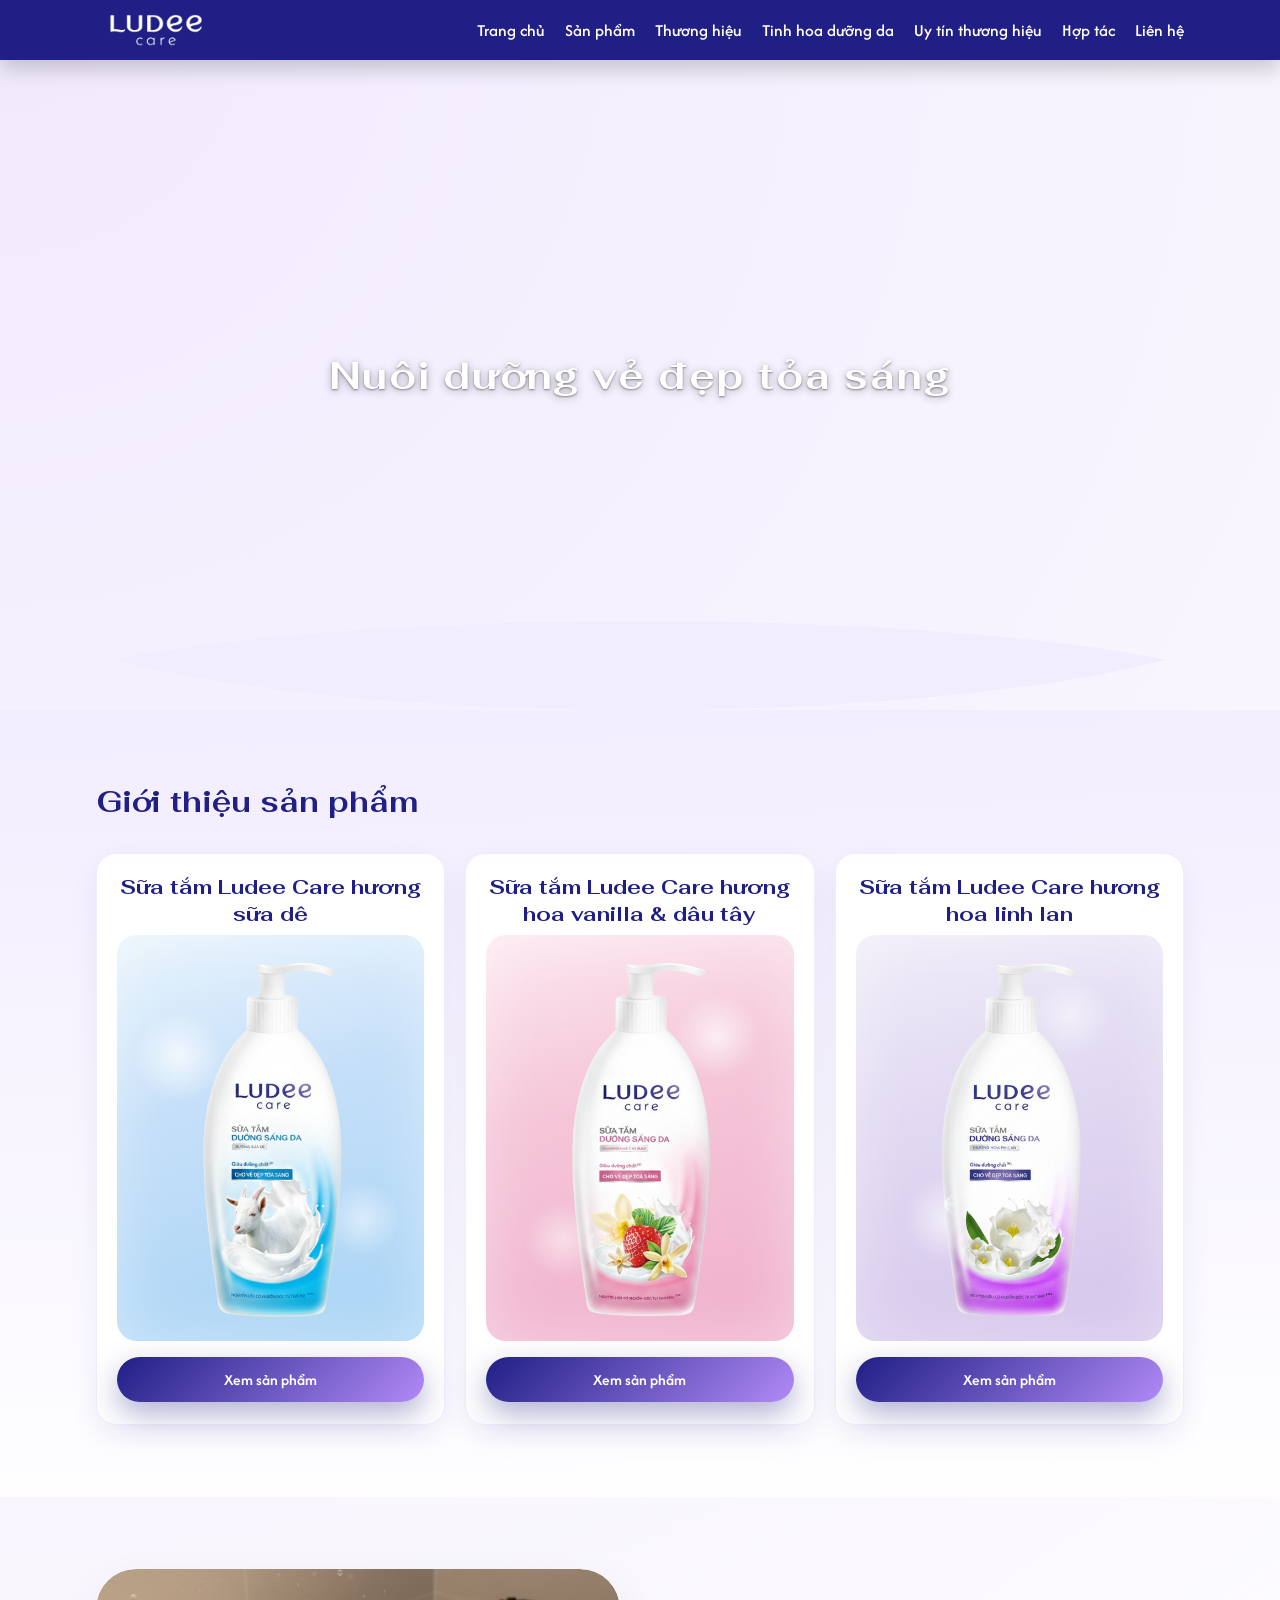
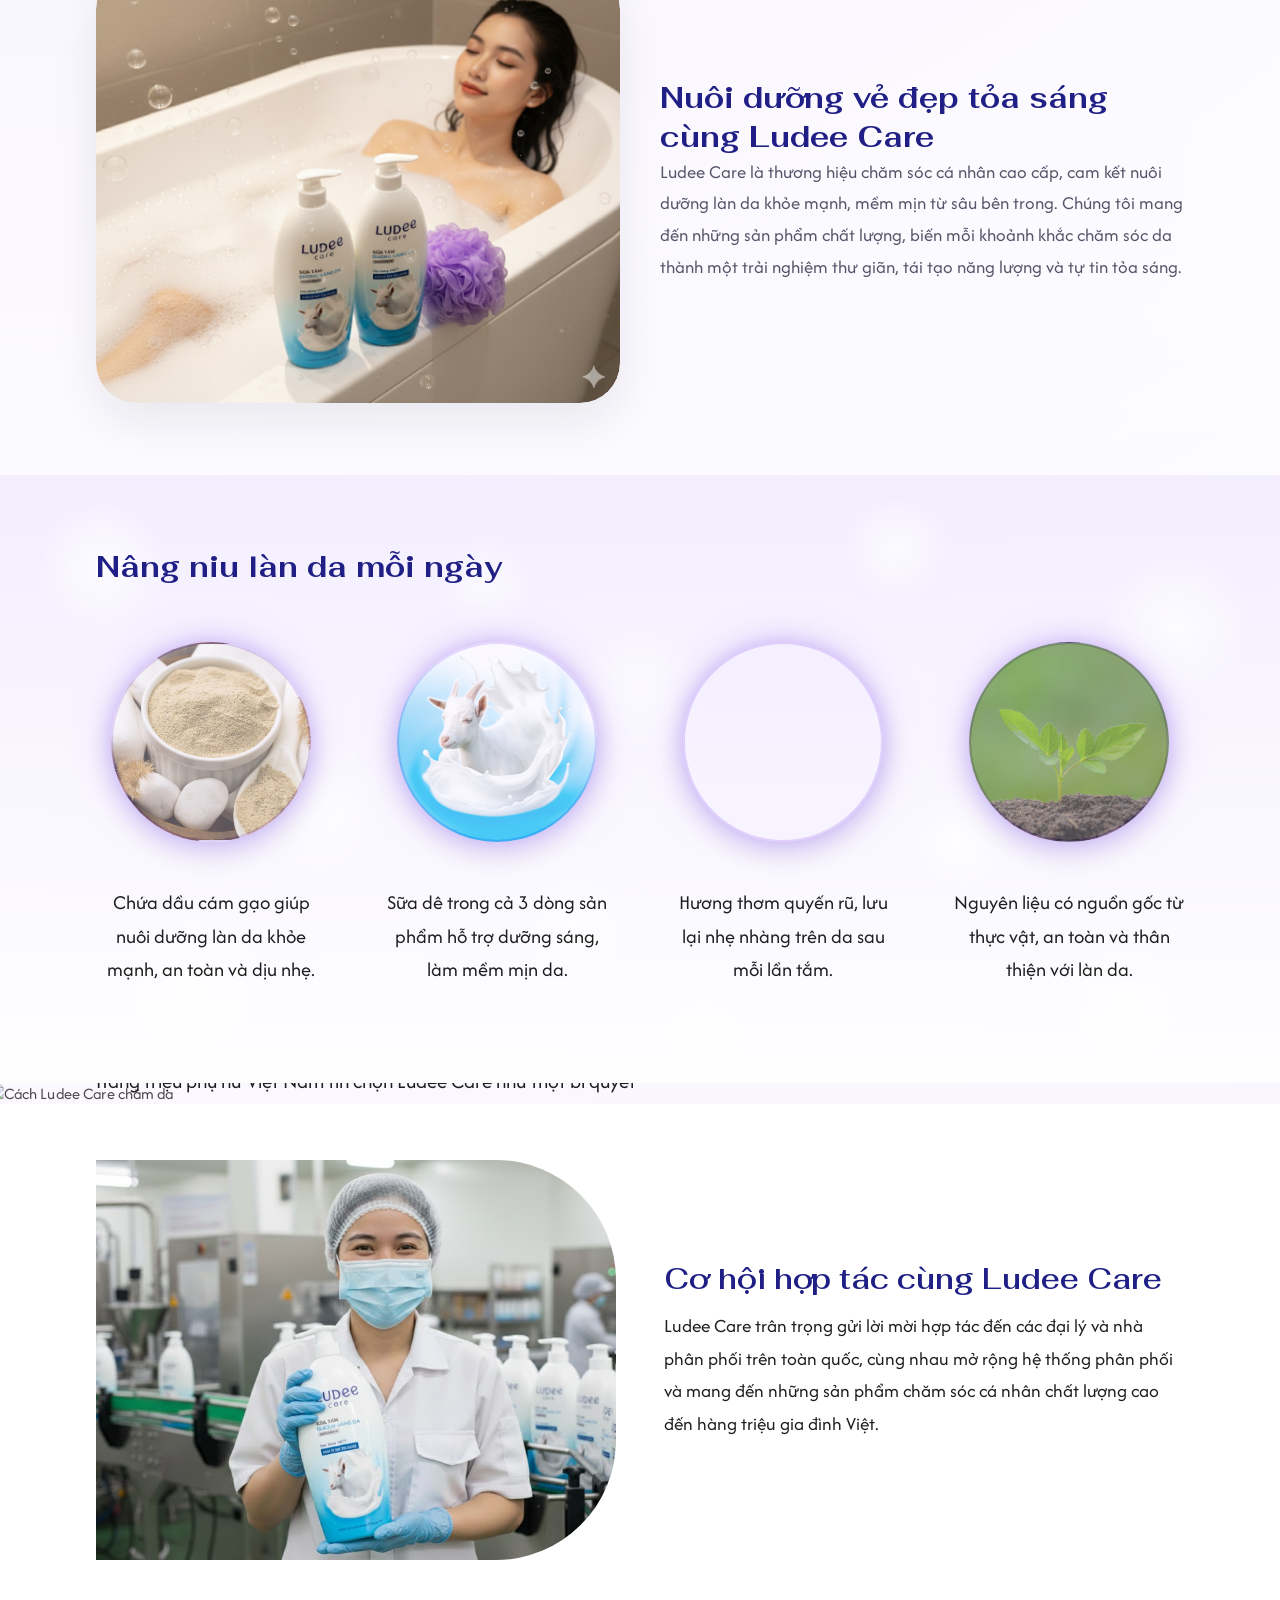
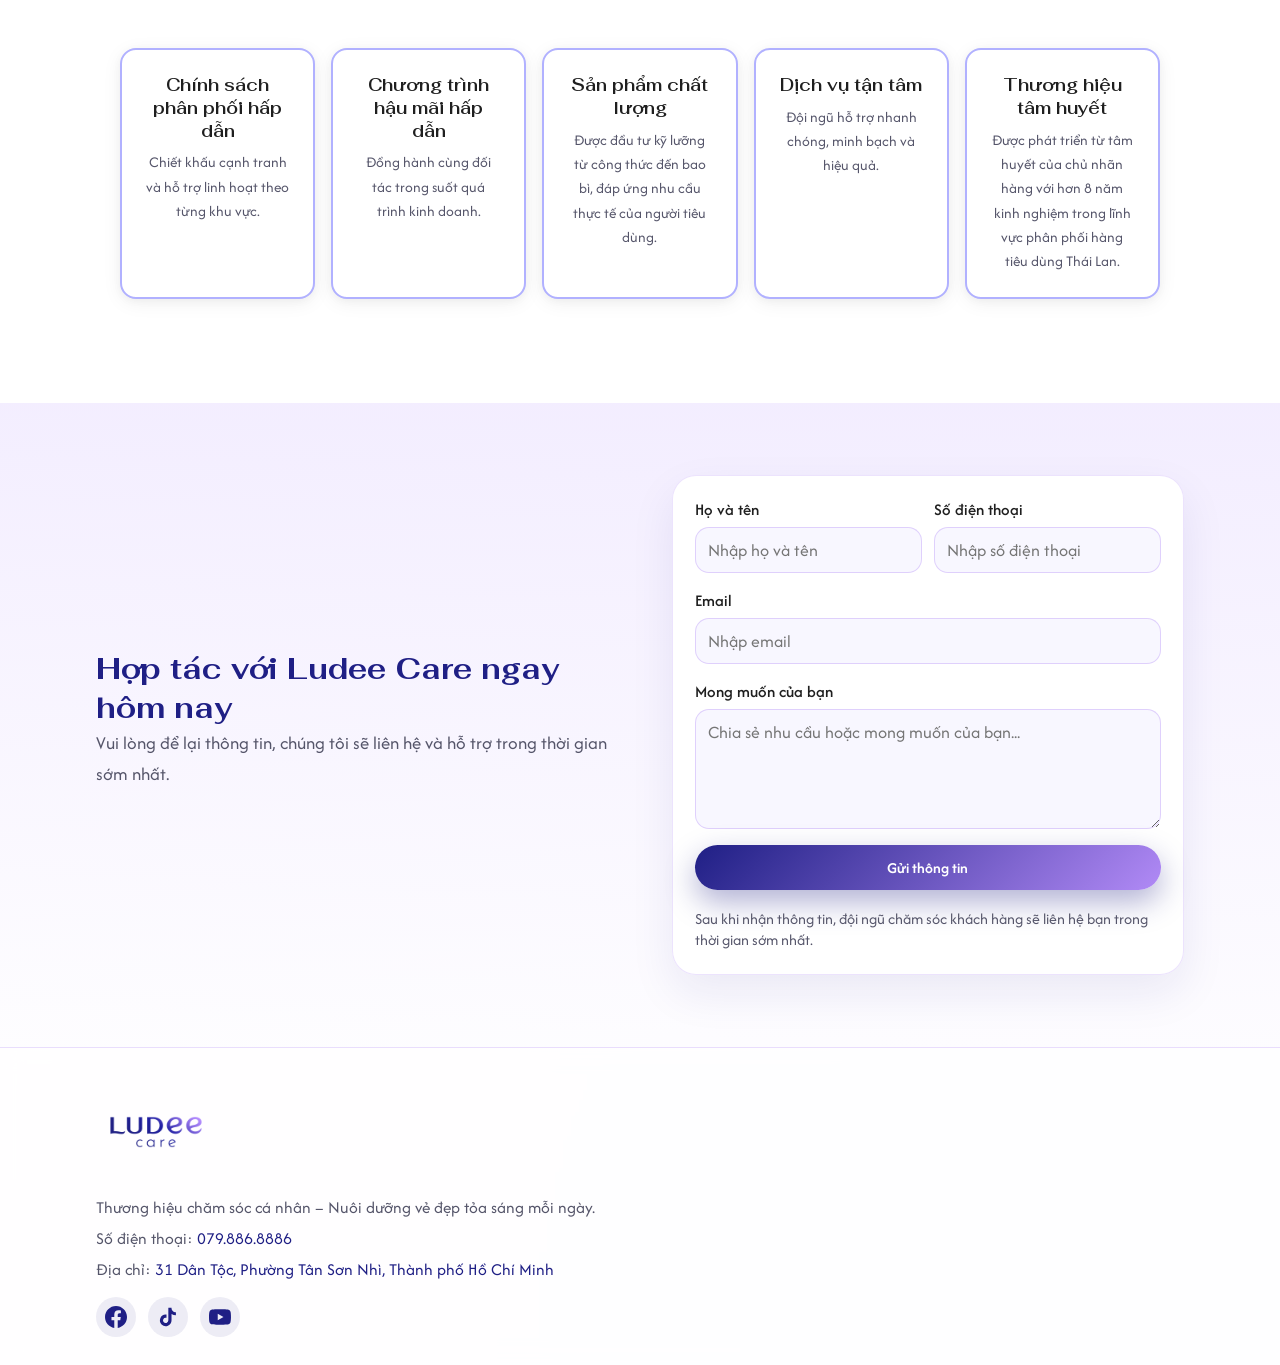
==== index.html @ 7e6bd6d9 "Update content, images, fix mobile menu, deploy Made-with: Cursor" ====
<!DOCTYPE html>
<html lang="vi">
  <head>
    <meta charset="UTF-8" />
    <meta name="viewport" content="width=device-width, initial-scale=1.0" />
    <title>Ludee Care - Nuôi dưỡng vẻ đẹp tỏa sáng</title>
    <!-- Open Graph / Social sharing -->
    <meta property="og:type" content="website" />
    <meta property="og:url" content="https://ludeecare.vn/" />
    <meta property="og:title" content="Ludee Care - Nuôi dưỡng vẻ đẹp tỏa sáng" />
    <meta property="og:description" content="Ludee Care là thương hiệu chăm sóc da và cơ thể, cam kết nuôi dưỡng làn da khỏe mạnh, mềm mịn từ sâu bên trong. Sữa tắm dưỡng sáng da với dầu cám gạo và sữa dê." />
    <meta property="og:image" content="https://ludeecare.vn/og-image.jpg" />
    <meta property="og:image:width" content="1200" />
    <meta property="og:image:height" content="630" />
    <meta property="og:locale" content="vi_VN" />
    <meta property="og:site_name" content="Ludee Care" />
    <!-- Twitter Card -->
    <meta name="twitter:card" content="summary_large_image" />
    <meta name="twitter:title" content="Ludee Care - Nuôi dưỡng vẻ đẹp tỏa sáng" />
    <meta name="twitter:description" content="Ludee Care là thương hiệu chăm sóc da và cơ thể, cam kết nuôi dưỡng làn da khỏe mạnh, mềm mịn từ sâu bên trong." />
    <meta name="twitter:image" content="https://ludeecare.vn/og-image.jpg" />
    <link rel="preconnect" href="https://fonts.googleapis.com" />
    <link rel="preconnect" href="https://fonts.gstatic.com" crossorigin />
    <link
      href="https://fonts.googleapis.com/css2?family=Fahkwang:wght@400;500;600;700&family=Afacad+Flux:wght@300;400;500;600&display=swap"
      rel="stylesheet"
    />
    <link rel="stylesheet" href="styles.css" />
    <link rel="icon" type="image/png" href="Logo/logo-không-nền.png" />
    <link rel="apple-touch-icon" href="Logo/logo-không-nền.png" />
  </head>
  <body>
    <header class="site-header">
      <div class="container site-header__inner">
        <button type="button" class="site-header__menu-btn" aria-label="Mở menu" aria-expanded="false" aria-controls="site-nav">
          <span class="site-header__menu-icon"></span>
        </button>
        <a href="#top" class="site-header__brand">
          <img
            src="Logo/LOGO-TRẮNG.png"
            alt="Logo Ludee Care"
            class="site-header__logo"
          />
        </a>
        <nav class="site-nav" id="site-nav">
          <a href="#top" class="site-nav__link">Trang chủ</a>
          <a href="#products" class="site-nav__link">Sản phẩm</a>
          <a href="#story" class="site-nav__link">Thương hiệu</a>
          <a href="#benefits" class="site-nav__link">Tinh hoa dưỡng da</a>
          <a href="#how" class="site-nav__link">Uy tín thương hiệu</a>
          <a href="#beauty-secret" class="site-nav__link">Hợp tác</a>
          <a href="#contact" class="site-nav__link">Liên hệ</a>
        </nav>
      </div>
      <div class="site-nav__dropdown" id="site-nav-dropdown" aria-hidden="true">
        <a href="#top" class="site-nav__dropdown-link">Trang chủ</a>
        <a href="#products" class="site-nav__dropdown-link">Sản phẩm</a>
        <a href="#story" class="site-nav__dropdown-link">Thương hiệu</a>
        <a href="#benefits" class="site-nav__dropdown-link">Tinh hoa dưỡng da</a>
        <a href="#how" class="site-nav__dropdown-link">Uy tín thương hiệu</a>
        <a href="#beauty-secret" class="site-nav__dropdown-link">Hợp tác</a>
        <a href="#contact" class="site-nav__dropdown-link">Liên hệ</a>
      </div>
    </header>

    <header id="top" class="hero">
      <div class="hero__visual hero__visual--full">
        <video
          class="hero__video"
          src="Video banner/Video_Revision_Request.mp4"
          autoplay
          muted
          loop
          playsinline
        ></video>
        <div class="hero__overlay">
          <h1 class="hero__overlay-title">Nuôi dưỡng vẻ đẹp tỏa sáng</h1>
        </div>
        <div class="hero__curve"></div>
      </div>
    </header>

    <main>
      <!-- Section 2: Giới thiệu sản phẩm -->
      <section class="section section--muted" id="products">
        <div class="container">
          <header class="section__header">
            <h2 class="section__title">Giới thiệu sản phẩm</h2>
          </header>
          <div class="cards cards--3">
            <article class="card product">
              <h3 class="product__name">Sữa tắm Ludee Care hương sữa dê</h3>
              <div class="product__img-wrap product__img-wrap--blue">
                <img
                  class="product__img"
                  src="Hinh anh/Hinh san pham/Cat backgound/Sua de.png"
                  alt="Sữa tắm Ludee Care hương sữa dê"
                />
              </div>
              <button type="button" class="btn btn--primary product__cta" data-product="1">Xem sản phẩm</button>
            </article>
            <article class="card product">
              <h3 class="product__name">
                Sữa tắm Ludee Care hương hoa vanilla &amp; dâu tây
              </h3>
              <div class="product__img-wrap product__img-wrap--berry">
                <img
                  class="product__img"
                  src="Hinh anh/Hinh san pham/Cat backgound/Dau tay.png"
                  alt="Sữa tắm Ludee Care hương hoa vanilla &amp; dâu tây"
                />
              </div>
              <button type="button" class="btn btn--primary product__cta" data-product="2">Xem sản phẩm</button>
            </article>
            <article class="card product">
              <h3 class="product__name">
                Sữa tắm Ludee Care hương hoa linh lan
              </h3>
              <div class="product__img-wrap product__img-wrap--lavender">
                <img
                  class="product__img"
                  src="Hinh anh/Hinh san pham/Cat backgound/Linh lan.png"
                  alt="Sữa tắm Ludee Care hương hoa linh lan"
                />
              </div>
              <button type="button" class="btn btn--primary product__cta" data-product="3">Xem sản phẩm</button>
            </article>
          </div>
        </div>
      </section>

      <!-- Section 3: Nuôi dưỡng vẻ đẹp tỏa sáng cùng Ludee Care -->
      <section class="section" id="story">
        <div class="container section--two-col">
          <div class="section__image">
            <img
              src="Hinh anh/H/Gemini_Generated_Image_imluotimluotimlu.png"
              alt="Nuôi dưỡng vẻ đẹp tỏa sáng cùng Ludee Care"
              class="section__img"
            />
          </div>
          <div class="section__content">
            <h2 class="section__title">
              Nuôi dưỡng vẻ đẹp tỏa sáng cùng Ludee Care
            </h2>
            <p class="section__text">
              Ludee Care là thương hiệu chăm sóc cá nhân cao cấp, cam kết nuôi
              dưỡng làn da khỏe mạnh, mềm mịn từ sâu bên trong. Chúng tôi mang
              đến những sản phẩm chất lượng, biến mỗi khoảnh khắc chăm sóc da
              thành một trải nghiệm thư giãn, tái tạo năng lượng và tự tin tỏa
              sáng.
            </p>
          </div>
        </div>
      </section>

      <!-- Section 4: Tinh hoa dưỡng da -->
      <section class="section section--muted" id="benefits">
        <div class="container">
          <header class="section__header">
            <h2 class="section__title">
              Nâng niu làn da mỗi ngày
            </h2>
          </header>
          <div class="process-flow">
            <div class="process-flow__bubbles">
              <div class="bubble-item">
                <div class="bubble bubble--1"></div>
                <p class="bubble__text">
                  Chứa dầu cám gạo giúp nuôi dưỡng làn da khỏe mạnh, an toàn và
                  dịu nhẹ.
                </p>
              </div>
              <div class="bubble-item">
                <div class="bubble bubble--2"></div>
                <p class="bubble__text">
                  Sữa dê trong cả 3 dòng sản phẩm hỗ trợ dưỡng sáng, làm mềm mịn
                  da.
                </p>
              </div>
              <div class="bubble-item">
                <div class="bubble bubble--3"></div>
                <p class="bubble__text">
                  Hương thơm quyến rũ, lưu lại nhẹ nhàng trên da sau mỗi lần tắm.
                </p>
              </div>
              <div class="bubble-item">
                <div class="bubble bubble--4"></div>
                <p class="bubble__text">
                  Nguyên liệu có nguồn gốc từ thực vật, an toàn và thân thiện với
                  làn da.
                </p>
              </div>
            </div>
          </div>
        </div>
      </section>

      <!-- Section 5: Cách Ludee Care chăm da -->
      <section class="section section--image-full" id="how">
        <div class="image-banner image-banner--hover">
          <img
            src="Hinh anh/Co gai han quoc/final 2.jpg"
            alt="Cách Ludee Care chăm da"
            class="image-banner__img"
          />
          <div class="image-banner__overlay">
            <div class="image-banner__content">
              <h2 class="image-banner__title">
                Hàng triệu phụ nữ Việt Nam<br />
                tin chọn Ludee Care
              </h2>
              <p class="image-banner__body image-banner__body--overlay">
                Hàng triệu phụ nữ Việt Nam tin chọn Ludee Care như một bí quyết<br />
                chăm sóc da mỗi ngày. Với công thức giàu dưỡng chất cùng<br />
                hương thơm cuốn hút, Ludee Care mang đến làn da mềm mịn,<br />
                tươi sáng và cảm giác tự tin trọn vẹn trong từng khoảnh khắc.
              </p>
            </div>
          </div>
          <p class="image-banner__body image-banner__body--below">
            Hàng triệu phụ nữ Việt Nam tin chọn Ludee Care như một bí quyết chăm sóc da mỗi ngày. Với công thức giàu dưỡng chất cùng hương thơm cuốn hút, Ludee Care mang đến làn da mềm mịn, tươi sáng và cảm giác tự tin trọn vẹn trong từng khoảnh khắc.
          </p>
        </div>
      </section>

      <!-- Section: Cơ hội hợp tác cùng Ludee Care -->
      <section class="section section--beauty" id="beauty-secret">
        <div class="container">
          <div class="beauty-secret__grid">
            <div class="beauty-secret__image-wrap">
              <img
                src="Hinh anh/Nha may/final nha may.jpg"
                alt="Cơ hội hợp tác cùng Ludee Care"
                class="beauty-secret__img"
              />
            </div>
            <div class="beauty-secret__content">
              <h2 class="beauty-secret__title">Cơ hội hợp tác cùng Ludee Care</h2>
              <p class="beauty-secret__text">
                Ludee Care trân trọng gửi lời mời hợp tác đến các đại lý và nhà phân phối trên toàn quốc, cùng nhau mở rộng hệ thống phân phối và mang đến những sản phẩm chăm sóc cá nhân chất lượng cao đến hàng triệu gia đình Việt.
              </p>
            </div>
          </div>
          <div class="beauty-secret__cards">
            <article class="beauty-secret__card">
              <h3 class="beauty-secret__card-title">Chính sách phân phối hấp dẫn</h3>
              <p class="beauty-secret__card-text">Chiết khấu cạnh tranh và hỗ trợ linh hoạt theo từng khu vực.</p>
            </article>
            <article class="beauty-secret__card">
              <h3 class="beauty-secret__card-title">Chương trình hậu mãi hấp dẫn</h3>
              <p class="beauty-secret__card-text">Đồng hành cùng đối tác trong suốt quá trình kinh doanh.</p>
            </article>
            <article class="beauty-secret__card">
              <h3 class="beauty-secret__card-title">Sản phẩm chất lượng</h3>
              <p class="beauty-secret__card-text">Được đầu tư kỹ lưỡng từ công thức đến bao bì, đáp ứng nhu cầu thực tế của người tiêu dùng.</p>
            </article>
            <article class="beauty-secret__card">
              <h3 class="beauty-secret__card-title">Dịch vụ tận tâm</h3>
              <p class="beauty-secret__card-text">Đội ngũ hỗ trợ nhanh chóng, minh bạch và hiệu quả.</p>
            </article>
            <article class="beauty-secret__card">
              <h3 class="beauty-secret__card-title">Thương hiệu tâm huyết</h3>
              <p class="beauty-secret__card-text">Được phát triển từ tâm huyết của chủ nhãn hàng với hơn 8 năm kinh nghiệm trong lĩnh vực phân phối hàng tiêu dùng Thái Lan.</p>
            </article>
          </div>
        </div>
      </section>

      <!-- Section 6: Liên hệ -->
      <section class="section section--muted" id="contact">
        <div class="container section--two-col section--two-col-reverse">
          <div class="section__content">
            <h2 class="section__title">Hợp tác với Ludee Care ngay hôm nay</h2>
            <p class="section__text">
              Vui lòng để lại thông tin, chúng tôi sẽ liên hệ và hỗ trợ trong
              thời gian sớm nhất.
            </p>
          </div>
          <div class="section__form-wrapper">
            <form class="contact-form">
              <div class="form__row">
                <div class="form__field">
                  <label for="name">Họ và tên</label>
                  <input
                    type="text"
                    id="name"
                    name="name"
                    placeholder="Nhập họ và tên"
                    required
                  />
                </div>
                <div class="form__field">
                  <label for="phone">Số điện thoại</label>
                  <input
                    type="tel"
                    id="phone"
                    name="phone"
                    placeholder="Nhập số điện thoại"
                    required
                  />
                </div>
              </div>
              <div class="form__field">
                <label for="email">Email</label>
                <input
                  type="email"
                  id="email"
                  name="email"
                  placeholder="Nhập email"
                />
              </div>
              <div class="form__field">
                <label for="message">Mong muốn của bạn</label>
                <textarea
                  id="message"
                  name="message"
                  rows="4"
                  placeholder="Chia sẻ nhu cầu hoặc mong muốn của bạn..."
                ></textarea>
              </div>
              <button type="submit" class="btn btn--primary btn--full">
                Gửi thông tin
              </button>
              <p class="form__note">
                Sau khi nhận thông tin, đội ngũ chăm sóc khách hàng sẽ liên hệ bạn trong thời gian sớm nhất.
              </p>
            </form>
          </div>
        </div>
      </section>
    </main>

    <footer class="footer">
      <div class="container footer__content">
        <img src="Logo/logo-không-nền.png" alt="Ludee Care" class="footer__logo" />
        <p class="footer__text">
          Thương hiệu chăm sóc cá nhân – Nuôi dưỡng vẻ đẹp tỏa sáng mỗi ngày.
        </p>
        <p class="footer__contact">
          Số điện thoại: <a href="tel:079886886" class="footer__link">079.886.8886</a>
        </p>
        <p class="footer__contact">
          Địa chỉ: <a href="https://maps.app.goo.gl/S9Ecdm1DkWUrhaQM9" target="_blank" rel="noopener noreferrer" class="footer__link">31 Dân Tộc, Phường Tân Sơn Nhì, Thành phố Hồ Chí Minh</a>
        </p>
        <div class="footer__social" aria-label="Mạng xã hội">
          <a href="#" class="footer__social-link" aria-label="Facebook" title="Facebook">
            <svg class="footer__icon" viewBox="0 0 24 24" aria-hidden="true"><path fill="currentColor" d="M24 12.073c0-6.627-5.373-12-12-12s-12 5.373-12 12c0 5.99 4.388 10.954 10.125 11.854v-8.385H7.078v-3.47h3.047V9.43c0-3.007 1.792-4.669 4.533-4.669 1.312 0 2.686.235 2.686.235v2.953H15.83c-1.491 0-1.956.925-1.956 1.874v2.25h3.328l-.532 3.47h-2.796v8.385C19.612 23.027 24 18.062 24 12.073z"/></svg>
          </a>
          <a href="#" class="footer__social-link" aria-label="Tiktok" title="Tiktok">
            <svg class="footer__icon" viewBox="0 0 24 24" aria-hidden="true"><path fill="currentColor" d="M19.59 6.69a4.83 4.83 0 0 1-3.77-4.25V2h-3.45v13.67a2.89 2.89 0 0 1-5.2 1.74 2.89 2.89 0 0 1 2.31-4.64 2.93 2.93 0 0 1 .88.13V9.4a6.84 6.84 0 0 0-1-.05A6.33 6.33 0 0 0 5 20.1a6.34 6.34 0 0 0 10.86-4.43v-7a8.16 8.16 0 0 0 4.77 1.52v-3.4a4.85 4.85 0 0 1-1-.1z"/></svg>
          </a>
          <a href="#" class="footer__social-link" aria-label="Youtube" title="Youtube">
            <svg class="footer__icon" viewBox="0 0 24 24" aria-hidden="true"><path fill="currentColor" d="M23.498 6.186a3.016 3.016 0 0 0-2.122-2.136C19.505 3.545 12 3.545 12 3.545s-7.505 0-9.377.505A3.017 3.017 0 0 0 .502 6.186C0 8.07 0 12 0 12s0 3.93.502 5.814a3.016 3.016 0 0 0 2.122 2.136c1.871.505 9.376.505 9.376.505s7.505 0 9.377-.505a3.015 3.015 0 0 0 2.122-2.136C24 15.93 24 12 24 12s0-3.93-.502-5.814zM9.545 15.568V8.432L15.818 12l-6.273 3.568z"/></svg>
          </a>
        </div>
      </div>
    </footer>

    <!-- Product detail modal -->
    <div id="productModal" class="product-modal" aria-hidden="true">
      <div class="product-modal__backdrop"></div>
      <div class="product-modal__box">
        <button type="button" class="product-modal__close" aria-label="Đóng">×</button>
        <div class="product-modal__img-wrap">
          <img id="productModalImg" class="product-modal__img" src="" alt="" />
        </div>
        <div class="product-modal__body">
          <h2 id="productModalTitle" class="product-modal__title"></h2>
          <p class="product-modal__label">Mô tả sản phẩm</p>
          <p id="productModalDesc" class="product-modal__text"></p>
          <p class="product-modal__label">Dung tích</p>
          <p id="productModalVolume" class="product-modal__text">1 lít</p>
          <p class="product-modal__label">Công dụng</p>
          <p id="productModalUsage" class="product-modal__text"></p>
        </div>
      </div>
    </div>

    <script>
      (function () {
        var menuBtn = document.querySelector(".site-header__menu-btn");
        var dropdown = document.getElementById("site-nav-dropdown");
        if (menuBtn && dropdown) {
          menuBtn.addEventListener("click", function () {
            var isOpen = menuBtn.getAttribute("aria-expanded") === "true";
            menuBtn.setAttribute("aria-expanded", !isOpen);
            dropdown.classList.toggle("site-nav__dropdown--open", !isOpen);
            dropdown.setAttribute("aria-hidden", isOpen);
          });
          dropdown.querySelectorAll(".site-nav__dropdown-link").forEach(function (link) {
            link.addEventListener("click", function () {
              menuBtn.setAttribute("aria-expanded", "false");
              dropdown.classList.remove("site-nav__dropdown--open");
              dropdown.setAttribute("aria-hidden", "true");
            });
          });
        }
      })();

      (function () {
        var products = {
          1: {
            title: "Sữa tắm Ludee Care hương sữa dê",
            img: "Hinh anh/Hinh san pham/Cat backgound/Sua de.png",
            desc: "Công thức giàu dưỡng chất từ sữa dê giúp làm sạch nhẹ nhàng, nuôi dưỡng làn da mềm mịn và sáng khỏe sau mỗi lần tắm.",
            usage: "Sữa tắm dưỡng sáng da LUDEE CARE nhẹ nhàng làm sạch bụi bẩn và mồ hôi trên da. Công thức chứa dầu cám gạo kết hợp cùng Hydroxyethyl Urea, Allantoin, PPG-3 Caprylyl Ether và Polyquaternium-7 giúp dưỡng ẩm, làm dịu, nuôi dưỡng làn da mềm mịn, đàn hồi và sáng khỏe mỗi ngày. Hương thơm quyến rũ lan tỏa trên da, mang đến cảm giác thư giãn và dễ chịu sau mỗi lần tắm."
          },
          2: {
            title: "Sữa tắm Ludee Care hương hoa vanilla & dâu tây",
            img: "Hinh anh/Hinh san pham/Cat backgound/Dau tay.png",
            desc: "Sự hòa quyện ngọt ngào giữa vanilla và dâu tây mang đến nét nữ tính đầy cuốn hút, dễ chịu, đồng thời giúp làn da mềm mại và tươi tắn hơn mỗi ngày.",
            usage: "Sữa tắm dưỡng sáng da LUDEE CARE nhẹ nhàng làm sạch bụi bẩn và mồ hôi trên da. Công thức chứa dầu cám gạo kết hợp cùng Hydroxyethyl Urea, Allantoin, PPG-3 Caprylyl Ether và Polyquaternium-7 giúp dưỡng ẩm, làm dịu, nuôi dưỡng làn da mềm mịn, đàn hồi và sáng khỏe mỗi ngày. Hương thơm quyến rũ lan tỏa trên da, mang đến cảm giác thư giãn và dễ chịu sau mỗi lần tắm."
          },
          3: {
            title: "Sữa tắm Ludee Care hương hoa linh lan",
            img: "Hinh anh/Hinh san pham/Cat backgound/Linh lan.png",
            desc: "Hương hoa linh lan thanh khiết giúp đánh thức các giác quan, mang lại trải nghiệm tắm nhẹ nhàng, thư thái và sang trọng.",
            usage: "Sữa tắm dưỡng sáng da LUDEE CARE nhẹ nhàng làm sạch bụi bẩn và mồ hôi trên da. Công thức chứa dầu cám gạo kết hợp cùng Hydroxyethyl Urea, Allantoin, PPG-3 Caprylyl Ether và Polyquaternium-7 giúp dưỡng ẩm, làm dịu, nuôi dưỡng làn da mềm mịn, đàn hồi và sáng khỏe mỗi ngày. Hương thơm quyến rũ lan tỏa trên da, mang đến cảm giác thư giãn và dễ chịu sau mỗi lần tắm."
          }
        };
        var modal = document.getElementById("productModal");
        var backdrop = modal.querySelector(".product-modal__backdrop");
        var closeBtn = modal.querySelector(".product-modal__close");
        function openModal(id) {
          var p = products[id];
          if (!p) return;
          modal.querySelector("#productModalImg").setAttribute("src", p.img);
          modal.querySelector("#productModalImg").setAttribute("alt", p.title);
          modal.querySelector("#productModalTitle").textContent = p.title;
          modal.querySelector("#productModalDesc").textContent = p.desc;
          modal.querySelector("#productModalVolume").textContent = "1 lít";
          modal.querySelector("#productModalUsage").textContent = p.usage;
          modal.setAttribute("aria-hidden", "false");
          modal.classList.add("product-modal--open");
          document.body.style.overflow = "hidden";
        }
        function closeModal() {
          modal.setAttribute("aria-hidden", "true");
          modal.classList.remove("product-modal--open");
          document.body.style.overflow = "";
        }
        document.querySelectorAll(".product__cta").forEach(function (btn) {
          btn.addEventListener("click", function () {
            openModal(this.getAttribute("data-product"));
          });
        });
        backdrop.addEventListener("click", closeModal);
        closeBtn.addEventListener("click", closeModal);
        modal.addEventListener("keydown", function (e) {
          if (e.key === "Escape") closeModal();
        });
      })();
    </script>
  </body>
</html>
---- styles.css ----
:root {
  --color-primary: #1f1f85;
  --color-primary-soft: #b18af6;
  --color-primary-light: #f2ecff;
  --color-bg: #ffffff;
  --color-bg-muted: #f7f5ff;
  --color-text: #1f1f1f;
  --color-text-soft: #55556a;
  --shadow-soft: 0 18px 45px rgba(16, 24, 40, 0.08);
  --radius-lg: 24px;
  --radius-xl: 32px;
  --radius-pill: 999px;
  --container-width: 1120px;
  --title-h2-size: clamp(1.35rem, 3vw, 1.85rem);
}

html {
  scroll-behavior: smooth;
}

*,
*::before,
*::after {
  box-sizing: border-box;
}

body {
  margin: 0;
  min-height: 100vh;
  font-family: "Afacad Flux", system-ui, -apple-system, BlinkMacSystemFont,
    "Segoe UI", sans-serif;
  color: var(--color-text);
  background: radial-gradient(
      circle at top left,
      rgba(177, 138, 246, 0.18),
      transparent 55%
    ),
    radial-gradient(
      circle at bottom right,
      rgba(242, 236, 255, 0.9),
      #ffffff 60%
    );
}

img {
  max-width: 100%;
  display: block;
}

.container {
  width: 100%;
  max-width: var(--container-width);
  padding-inline: 16px;
  margin-inline: auto;
}

/* Sticky header */
.site-header {
  position: sticky;
  top: 0;
  z-index: 100;
  background-color: var(--color-primary);
  color: #ffffff;
  box-shadow: 0 10px 20px rgba(0, 0, 0, 0.18);
}

.site-header__inner {
  display: flex;
  align-items: center;
  justify-content: space-between;
  gap: 32px;
  padding-block: 10px;
}

.site-header__menu-btn {
  display: none;
  align-items: center;
  justify-content: center;
  width: 44px;
  height: 44px;
  padding: 0;
  border: none;
  background: transparent;
  color: #ffffff;
  cursor: pointer;
  flex-shrink: 0;
}

.site-header__menu-icon {
  display: block;
  width: 24px;
  height: 2px;
  background: currentColor;
  border-radius: 1px;
  box-shadow: 0 6px 0 currentColor, 0 12px 0 currentColor;
  position: relative;
  transition: background 0.2s, box-shadow 0.2s;
}

.site-header__menu-icon::before,
.site-header__menu-icon::after {
  content: "";
  position: absolute;
  left: 0;
  width: 100%;
  height: 2px;
  background: currentColor;
  border-radius: 1px;
  opacity: 0;
  transition: opacity 0.2s, transform 0.2s;
}

.site-header__menu-icon::before {
  top: 8px;
}

.site-header__menu-icon::after {
  top: 8px;
}

.site-header__brand {
  display: inline-flex;
  align-items: center;
  gap: 10px;
  text-decoration: none;
}

.site-header__logo {
  height: 40px;
  width: auto;
  display: block;
  transform: scale(3);
  transform-origin: left center;
}

.site-nav {
  display: flex;
  align-items: center;
  gap: 20px;
  font-size: 1.08rem;
}

.site-nav__link {
  color: #ffffff;
  text-decoration: none;
  font-weight: 500;
  position: relative;
  padding-block: 4px;
}

.site-nav__link::after {
  content: "";
  position: absolute;
  left: 0;
  bottom: 0;
  width: 0;
  height: 2px;
  border-radius: 999px;
  background-color: #ffffff;
  opacity: 0.9;
  transition: width 0.2s ease;
}

.site-nav__link:hover::after {
  width: 100%;
}

@media (max-width: 780px) {
  .site-header__inner {
    position: relative;
    justify-content: center;
    gap: 0;
  }

  .site-header__menu-btn {
    display: flex;
    position: absolute;
    left: 0;
    top: 50%;
    transform: translateY(-50%);
  }

  .site-header__menu-btn[aria-expanded="true"] .site-header__menu-icon {
    background: transparent;
    box-shadow: none;
  }

  .site-header__menu-btn[aria-expanded="true"] .site-header__menu-icon::before,
  .site-header__menu-btn[aria-expanded="true"] .site-header__menu-icon::after {
    opacity: 1;
    top: 50%;
    transform: translateY(-50%) rotate(45deg);
  }

  .site-header__menu-btn[aria-expanded="true"] .site-header__menu-icon::after {
    transform: translateY(-50%) rotate(-45deg);
  }

  .site-header__brand {
    flex: 0 0 auto;
  }

  .site-header__logo {
    height: 32px;
    transform: scale(2.4);
    transform-origin: center center;
  }

  .site-nav {
    display: none;
  }

  .site-nav__dropdown {
    display: block;
    position: absolute;
    top: 100%;
    left: 0;
    right: 0;
    background: var(--color-primary);
    box-shadow: 0 10px 30px rgba(0, 0, 0, 0.2);
    max-height: 0;
    overflow: hidden;
    visibility: hidden;
    transition: max-height 0.3s ease;
  }

  .site-nav__dropdown.site-nav__dropdown--open {
    max-height: 400px;
    visibility: visible;
  }

  .site-nav__dropdown-link {
    display: block;
    padding: 14px 16px;
    color: #ffffff;
    text-decoration: none;
    font-weight: 500;
    font-size: 1rem;
    border-bottom: 1px solid rgba(255, 255, 255, 0.15);
  }

  .site-nav__dropdown-link:last-child {
    border-bottom: none;
  }

  .site-nav__dropdown-link:hover {
    background: rgba(255, 255, 255, 0.1);
  }
}

/* Ensure dropdown never shows on desktop - prevents duplicate nav strip */
@media (min-width: 781px) {
  .site-nav__dropdown {
    display: none !important;
    visibility: hidden !important;
    position: absolute !important;
    left: -9999px !important;
    width: 1px !important;
    height: 1px !important;
    overflow: hidden !important;
  }
}

/* Buttons */
.btn {
  display: inline-flex;
  align-items: center;
  justify-content: center;
  gap: 8px;
  padding: 12px 24px;
  border-radius: var(--radius-pill);
  border: none;
  font-family: inherit;
  font-size: 0.98rem;
  font-weight: 600;
  cursor: pointer;
  transition: transform 0.15s ease, box-shadow 0.15s ease, background 0.15s ease,
    color 0.15s ease;
  text-decoration: none;
}

.btn--primary {
  background: linear-gradient(135deg, var(--color-primary) 0%, #b18af6 100%);
  color: #ffffff;
  box-shadow: 0 12px 30px rgba(31, 31, 133, 0.35);
}

.btn--primary:hover {
  transform: translateY(-2px);
  box-shadow: 0 18px 45px rgba(31, 31, 133, 0.4);
}

.btn--primary:active {
  transform: translateY(0);
  box-shadow: 0 10px 24px rgba(31, 31, 133, 0.3);
}

.btn--full {
  width: 100%;
}

/* Hero */
.hero {
  padding-top: 0; /* video sticks directly under sticky header */
}

.hero__visual {
  position: relative;
  width: 100%;
  height: 650px;
  max-height: none;
  overflow: hidden;
}

.hero__visual--full {
  border-bottom-left-radius: 50% 18%;
  border-bottom-right-radius: 50% 18%;
}

.hero__video {
  width: 100%;
  height: 100%;
  object-fit: cover;
  display: block;
}

.hero__overlay {
  position: absolute;
  inset: 0;
  display: flex;
  align-items: center;
  justify-content: center;
  background: transparent;
  pointer-events: none;
}

.hero__overlay-title {
  margin: -20px 0 0;
  padding: 0;
  border-radius: 0;
  border: none;
  color: #fff;
  text-shadow: 0 1px 2px rgba(0, 0, 0, 0.4), 0 2px 8px rgba(0, 0, 0, 0.3);
  font-family: "Fahkwang", system-ui, -apple-system, BlinkMacSystemFont,
    "Segoe UI", sans-serif;
  font-size: clamp(1.6rem, 3vw, 2.4rem);
  text-align: center;
  letter-spacing: 0.04em;
}

.hero__curve {
  position: absolute;
  left: 0;
  right: 0;
  bottom: -1px;
  height: 90px;
  background: var(--color-primary-light);
  border-top-left-radius: 50% 100%;
  border-top-right-radius: 50% 100%;
}

@media (max-width: 780px) {
  .hero__visual {
    height: 320px;
  }

  .hero__curve {
    display: none;
  }
}

/* Generic section styling */
.section {
  padding: 72px 0;
}

.section--image-full {
  padding: 0;
}

.section--muted {
  background: linear-gradient(
    180deg,
    rgba(242, 236, 255, 0.85),
    rgba(255, 255, 255, 0.8)
  );
}

/* Shower foam flying effect – benefits section only */
#benefits {
  position: relative;
  overflow: hidden;
}
#benefits .container {
  position: relative;
  z-index: 1;
}
#benefits::before {
  content: "";
  position: absolute;
  inset: 0;
  z-index: 0;
  pointer-events: none;
  background-image: radial-gradient(circle at 8% 15%, rgba(255, 255, 255, 0.85) 0%, transparent 5%),
    radial-gradient(circle at 92% 25%, rgba(255, 255, 255, 0.75) 0%, transparent 6%),
    radial-gradient(circle at 25% 55%, rgba(255, 255, 255, 0.7) 0%, transparent 7%),
    radial-gradient(circle at 75% 60%, rgba(255, 255, 255, 0.8) 0%, transparent 5%),
    radial-gradient(circle at 15% 85%, rgba(255, 255, 255, 0.6) 0%, transparent 8%),
    radial-gradient(circle at 88% 88%, rgba(255, 255, 255, 0.65) 0%, transparent 6%),
    radial-gradient(circle at 50% 35%, rgba(255, 255, 255, 0.55) 0%, transparent 9%),
    radial-gradient(circle at 45% 75%, rgba(255, 255, 255, 0.6) 0%, transparent 7%),
    radial-gradient(circle at 70% 12%, rgba(255, 255, 255, 0.7) 0%, transparent 5%),
    radial-gradient(circle at 22% 42%, rgba(255, 255, 255, 0.65) 0%, transparent 6%),
    radial-gradient(circle at 55% 92%, rgba(255, 255, 255, 0.5) 0%, transparent 8%),
    radial-gradient(circle at 38% 18%, rgba(255, 255, 255, 0.6) 0%, transparent 5%),
    radial-gradient(circle at 82% 48%, rgba(255, 255, 255, 0.7) 0%, transparent 6%);
}

.section__header {
  margin-bottom: 32px;
}

.section__header--center {
  text-align: center;
  max-width: 640px;
  margin-inline: auto;
}

.section__eyebrow {
  font-size: 0.78rem;
  letter-spacing: 0.12em;
  text-transform: uppercase;
  color: var(--color-primary);
  font-weight: 600;
  margin: 0 0 8px;
}

.section__title {
  font-family: "Fahkwang", system-ui, -apple-system, BlinkMacSystemFont,
    "Segoe UI", sans-serif;
  font-size: var(--title-h2-size);
  margin: 0;
  color: #1f1f85;
}

.section__text {
  font-size: 1.17rem;
  line-height: 1.7;
  color: var(--color-text-soft);
  margin: 0 0 12px;
}

.section--two-col {
  display: grid;
  grid-template-columns: minmax(0, 1.1fr) minmax(0, 1.1fr);
  gap: 40px;
  align-items: center;
}

.section--two-col-reverse {
  grid-template-columns: minmax(0, 1.15fr) minmax(0, 1.1fr);
}

.section--narrow {
  max-width: 720px;
}

.section__content {
  font-size: 0.98rem;
}

/* Cards */
.cards {
  display: grid;
  gap: 20px;
}

.cards--3 {
  grid-template-columns: repeat(3, minmax(0, 1fr));
}

.cards--2 {
  grid-template-columns: repeat(2, minmax(0, 1fr));
}

.card {
  background: rgba(255, 255, 255, 0.96);
  border-radius: 20px;
  padding: 20px 20px 22px;
  box-shadow: 0 12px 30px rgba(31, 31, 133, 0.06);
  border: 1px solid rgba(177, 138, 246, 0.16);
}

.card.product {
  display: flex;
  flex-direction: column;
  align-items: center;
}

.product__name {
  font-family: "Fahkwang", system-ui;
  font-size: 1.28rem;
  margin: 0 0 8px;
  color: var(--color-primary);
  line-height: 1.3;
  min-height: 2.6rem;
  text-align: center;
}

.product__desc {
  margin: 0 0 16px;
  font-size: 1.14rem;
  line-height: 1.7;
  color: var(--color-text-soft);
  min-height: 5.1em;
  flex-shrink: 0;
}

.product__img-wrap {
  border-radius: 20px;
  padding: 24px 16px;
  min-height: 200px;
  display: flex;
  align-items: center;
  justify-content: center;
  position: relative;
  overflow: hidden;
  flex-shrink: 0;
}
.product__img-wrap--blue {
  background: linear-gradient(165deg, #e8f4fc 0%, #c5dff9 40%, #a8d4f5 100%);
  box-shadow: inset 0 0 60px rgba(255, 255, 255, 0.4);
}
.product__img-wrap--blue::before {
  content: "";
  position: absolute;
  inset: 0;
  background-image: radial-gradient(circle at 20% 30%, rgba(255, 255, 255, 0.7) 0%, transparent 12%),
    radial-gradient(circle at 80% 70%, rgba(255, 255, 255, 0.5) 0%, transparent 10%),
    radial-gradient(circle at 50% 50%, rgba(255, 255, 255, 0.3) 0%, transparent 15%);
  pointer-events: none;
}
.product__img-wrap--berry {
  background: linear-gradient(165deg, #fce8f0 0%, #f5c6d9 40%, #f0b0cc 100%);
  box-shadow: inset 0 0 60px rgba(255, 255, 255, 0.4);
}
.product__img-wrap--berry::before {
  content: "";
  position: absolute;
  inset: 0;
  background-image: radial-gradient(circle at 75% 25%, rgba(255, 255, 255, 0.65) 0%, transparent 11%),
    radial-gradient(circle at 25% 75%, rgba(255, 255, 255, 0.5) 0%, transparent 10%),
    radial-gradient(circle at 50% 50%, rgba(255, 255, 255, 0.25) 0%, transparent 14%);
  pointer-events: none;
}
.product__img-wrap--lavender {
  background: linear-gradient(165deg, #f0ecf9 0%, #e2daf2 40%, #d4c4eb 100%);
  box-shadow: inset 0 0 60px rgba(255, 255, 255, 0.4);
}
.product__img-wrap--lavender::before {
  content: "";
  position: absolute;
  inset: 0;
  background-image: radial-gradient(circle at 30% 70%, rgba(255, 255, 255, 0.65) 0%, transparent 12%),
    radial-gradient(circle at 70% 20%, rgba(255, 255, 255, 0.5) 0%, transparent 10%),
    radial-gradient(circle at 50% 50%, rgba(255, 255, 255, 0.3) 0%, transparent 15%);
  pointer-events: none;
}
.product__img {
  width: 100%;
  height: auto;
  display: block;
  border-radius: 12px;
  object-fit: contain;
  max-height: 400px;
  position: relative;
  z-index: 1;
}

.product__cta {
  margin-top: 16px;
  width: 100%;
  text-align: center;
}

.feature__text {
  margin: 0;
  font-size: 1.14rem;
  line-height: 1.7;
  color: var(--color-text-soft);
}

/* Process flow (Tinh hoa dưỡng da – bubbles + curve) */
.process-flow {
  position: relative;
  padding: 24px 0;
}

.process-flow__bubbles {
  position: relative;
  z-index: 1;
  display: flex;
  flex-wrap: wrap;
  justify-content: space-between;
  align-items: flex-start;
  gap: 56px;
  perspective: 800px;
  transform-style: preserve-3d;
}

.bubble-item {
  flex: 1 1 200px;
  max-width: 280px;
  margin-inline: auto;
  display: flex;
  flex-direction: column;
  align-items: center;
  gap: 0;
}

.bubble {
  width: 100%;
  max-width: 200px;
  margin-inline: auto;
  border-radius: 50%;
  aspect-ratio: 1;
  box-shadow: 0 0 20px rgba(177, 138, 246, 0.5),
    0 0 40px rgba(177, 138, 246, 0.25),
    0 12px 32px rgba(31, 31, 133, 0.1);
  border: 2px solid rgba(177, 138, 246, 0.35);
  transition: transform 0.3s ease, box-shadow 0.3s ease;
  will-change: transform;
  position: relative;
  overflow: hidden;
  background-size: cover;
  background-position: center;
  flex-shrink: 0;
}
.bubble::before {
  content: "";
  position: absolute;
  inset: 0;
  border-radius: 50%;
  background: rgba(242, 236, 255, 0.3);
  z-index: 0;
}
.bubble--1 {
  background-image: url("Hinh anh/Dau cam gao/high-angle-bowls-with-fine-powder-dried-flowers.jpg");
}
.bubble--2 {
  background-image: url("Hinh anh/Goat/sua-tam-de.png");
  background-size: 110%;
}
.bubble--3 {
  background-image: url("Hinh anh/Huong thơm/hands-with-pile-petals.jpg");
}
.bubble--4 {
  background-image: url("Hinh anh/Nguyen lieu 2/close-up-picture-sapling-plant-is-growing.jpg");
}
.bubble-item .bubble:hover {
  transform: translateY(-4px) scale(1.03);
  box-shadow: 0 24px 48px rgba(31, 31, 133, 0.2);
}
.bubble__text {
  margin: 44px 0 0;
  font-size: 1.27rem;
  line-height: 1.65;
  color: var(--color-text);
  text-align: center;
}

/* Image banner (Section: Cách Ludee Care chăm da) */
.image-banner {
  position: relative;
  width: 100%;
  max-height: 520px;
  overflow: hidden;
}

.image-banner__img {
  width: 100%;
  height: 100%;
  object-fit: cover;
  display: block;
  transform: scale(1.02);
}

.image-banner__overlay {
  position: absolute;
  inset: 0;
  display: flex;
  align-items: center;
  justify-content: flex-start;
  background: rgba(242, 236, 255, 0.2); /* #f2ecff at 20% opacity */
}

.image-banner__content {
  text-align: left;
  width: 100%;
  max-width: var(--container-width);
  margin-inline: auto;
  padding: 24px 16px;
  box-sizing: border-box;
}

.image-banner__eyebrow {
  font-size: 0.86rem;
  letter-spacing: 0.16em;
  text-transform: uppercase;
  color: #ffffff;
  margin: 0 0 8px;
  font-weight: 600;
}

.image-banner__title {
  margin: 0;
  font-family: "Fahkwang", system-ui, -apple-system, BlinkMacSystemFont,
    "Segoe UI", sans-serif;
  font-size: var(--title-h2-size);
  color: #1f1f85;
  line-height: 1.2;
}

.image-banner__body {
  margin: 12px 0 0;
  font-size: 1.31rem;
  line-height: 1.7;
  color: var(--color-text);
}

.image-banner__body--below {
  display: none;
}

@media (max-width: 780px) {
  .image-banner {
    display: flex;
    flex-direction: column;
    max-height: none;
  }

  .image-banner__img {
    width: 100%;
    height: 380px;
    object-fit: cover;
    flex-shrink: 0;
  }

  .image-banner__overlay {
    position: absolute;
    top: 0;
    left: 0;
    right: 0;
    height: 380px;
    align-items: center;
    justify-content: center;
  }

  .image-banner__content {
    text-align: center;
    padding: 20px 16px;
  }

  .image-banner__body--overlay {
    display: none;
  }

  .image-banner__body--below {
    display: block;
    margin: 0;
    padding: 24px 16px;
    font-size: 1.1rem;
    line-height: 1.65;
    color: var(--color-text);
    background: var(--color-bg);
  }
}

/* Section: Bí quyết chăm sóc sắc đẹp */
.section--beauty {
  background: var(--color-bg);
  padding-top: 56px;
  padding-bottom: 64px;
}

.beauty-secret__title {
  font-family: "Fahkwang", system-ui, -apple-system, BlinkMacSystemFont, "Segoe UI", serif;
  font-size: var(--title-h2-size);
  font-weight: 600;
  color: #1f1f85;
  margin: 0 0 12px;
}

.beauty-secret__grid {
  display: grid;
  grid-template-columns: minmax(0, 1fr) minmax(0, 1fr);
  gap: 48px;
  align-items: center;
}

.beauty-secret__content {
  max-width: 520px;
}

.beauty-secret__text {
  font-size: 1.2rem;
  line-height: 1.7;
  color: var(--color-text);
  margin: 0 0 20px;
}

.beauty-secret__list {
  list-style: none;
  margin: 0 0 24px;
  padding: 0;
}

.beauty-secret__list-item {
  position: relative;
  padding-left: 28px;
  margin-bottom: 14px;
  font-size: 1rem;
  line-height: 1.6;
  color: var(--color-text-soft);
}

.beauty-secret__list-item::before {
  content: "";
  position: absolute;
  left: 0;
  top: 0.5em;
  width: 8px;
  height: 8px;
  background: var(--color-primary);
  transform: rotate(45deg);
  border-radius: 2px;
}

.beauty-secret__list-item:last-child {
  margin-bottom: 0;
}

.beauty-secret__cta {
  display: inline-block;
  font-size: 1.1rem;
  font-weight: 500;
  color: var(--color-text);
  text-decoration: none;
  padding-bottom: 4px;
  border-bottom: 1px solid #c9b896;
  transition: color 0.2s ease, border-color 0.2s ease;
}

.beauty-secret__cta:hover {
  color: var(--color-primary);
  border-bottom-color: var(--color-primary);
}

.beauty-secret__image-wrap {
  position: relative;
  border-radius: 0 120px 120px 0;
  overflow: hidden;
  height: 400px;
}

.beauty-secret__img {
  width: 100%;
  height: 100%;
  object-fit: cover;
  display: block;
}

/* 5 rectangle cards below image + text */
.beauty-secret__cards {
  display: grid;
  grid-template-columns: repeat(5, minmax(0, 1fr));
  gap: 16px;
  margin-top: 48px;
  padding: 40px 24px;
  border-radius: 20px;
}

.beauty-secret__card {
  background: #ffffff;
  border: 2px solid #B1B1FF;
  border-radius: 16px;
  padding: 24px;
  box-shadow: 0 4px 20px rgba(0, 0, 0, 0.06), 0 2px 8px rgba(0, 0, 0, 0.04);
  text-align: center;
  transform-origin: center;
  transition: background 0.25s ease, transform 0.25s ease;
}

.beauty-secret__card:hover {
  background: #B18AF6;
  transform: scale(1.15);
}

.beauty-secret__card:hover .beauty-secret__card-title,
.beauty-secret__card:hover .beauty-secret__card-text {
  color: #ffffff;
}

.beauty-secret__card-icon {
  display: inline-flex;
  align-items: center;
  justify-content: center;
  width: 40px;
  height: 40px;
  margin: 0 auto 12px;
  color: #1f1f85;
}

.beauty-secret__card-icon svg {
  width: 28px;
  height: 28px;
}

.beauty-secret__card-title {
  font-family: "Fahkwang", system-ui, sans-serif;
  font-size: 1.1rem;
  font-weight: 600;
  color: var(--color-text);
  margin: 0 0 8px;
  line-height: 1.3;
  transition: color 0.25s ease;
}

.beauty-secret__card-text {
  font-size: 0.95rem;
  line-height: 1.6;
  color: var(--color-text-soft);
  margin: 0;
  transition: color 0.25s ease;
}

@media (max-width: 1100px) {
  .beauty-secret__cards {
    grid-template-columns: repeat(2, minmax(0, 1fr));
  }
}

@media (max-width: 900px) {
  .beauty-secret__grid {
    grid-template-columns: minmax(0, 1fr);
    gap: 32px;
  }
  .beauty-secret__content {
    max-width: none;
  }
  .beauty-secret__image-wrap {
    border-radius: 16px;
  }
}

@media (max-width: 640px) {
  .beauty-secret__cards {
    grid-template-columns: minmax(0, 1fr);
    padding: 24px 16px;
    margin-top: 32px;
  }
}

/* Section 3 image placeholder */
.section__image {
  border-radius: 40px;
  box-shadow: var(--shadow-soft);
  position: relative;
  overflow: hidden;
}

.section__image .section__img {
  width: 100%;
  height: auto;
  display: block;
  border-radius: inherit;
  object-fit: cover;
}

.woman-figure {
  position: relative;
  width: 100%;
  max-width: 260px;
  margin: 0 auto;
}

.woman-figure__halo {
  width: 220px;
  height: 220px;
  border-radius: 50%;
  background: radial-gradient(circle at 30% 20%, #ffffff, #b18af6);
  opacity: 0.35;
  position: absolute;
  top: -30px;
  left: 12px;
}

.woman-figure__body {
  position: relative;
  margin-top: 40px;
  width: 180px;
  height: 230px;
  border-radius: 50% 50% 40% 40%;
  background: linear-gradient(160deg, #fbe9ff, #f2ecff);
  margin-inline: auto;
  box-shadow: 0 18px 45px rgba(31, 31, 133, 0.18);
}

.woman-figure__body::before {
  content: "";
  position: absolute;
  inset: -32px 24px auto;
  height: 110px;
  border-radius: 50%;
  background: linear-gradient(150deg, #f7d9ff, #f2ecff);
}

/* Contact form */
.section__form-wrapper {
  background: rgba(255, 255, 255, 0.98);
  border-radius: 24px;
  padding: 22px 22px 24px;
  box-shadow: 0 18px 45px rgba(31, 31, 133, 0.08);
  border: 1px solid rgba(177, 138, 246, 0.24);
}

.contact-form {
  display: flex;
  flex-direction: column;
  gap: 16px;
}

.form__row {
  display: grid;
  grid-template-columns: repeat(2, minmax(0, 1fr));
  gap: 12px;
}

.form__field {
  display: flex;
  flex-direction: column;
  gap: 6px;
}

.form__field label {
  font-size: 1.05rem;
  font-weight: 500;
  color: var(--color-text);
}

.form__field input,
.form__field textarea {
  border-radius: 14px;
  border: 1px solid rgba(177, 138, 246, 0.36);
  padding: 10px 12px;
  font-family: inherit;
  font-size: 1.11rem;
  outline: none;
  background: rgba(248, 247, 255, 0.9);
  transition: border-color 0.15s ease, box-shadow 0.15s ease,
    background 0.15s ease;
}

.form__field input:focus,
.form__field textarea:focus {
  border-color: var(--color-primary);
  box-shadow: 0 0 0 1px rgba(177, 138, 246, 0.6);
  background: #ffffff;
}

.form__field textarea {
  resize: vertical;
  min-height: 120px;
}

.form__note {
  margin: 2px 0 0;
  font-size: 0.99rem;
  color: var(--color-text-soft);
}

/* Footer */
.footer {
  padding: 24px 0 28px;
  border-top: 1px solid rgba(177, 138, 246, 0.28);
  background: rgba(255, 255, 255, 0.9);
  backdrop-filter: blur(10px);
}

.footer__content {
  display: flex;
  flex-direction: column;
  gap: 4px;
  font-size: 1.07rem;
  color: var(--color-text-soft);
}

.footer__logo {
  height: 120px;
  width: auto;
  display: block;
  margin: 0;
  align-self: flex-start;
}

.footer__text {
  margin: 0;
}

.footer__contact {
  margin: 4px 0 0;
}

.footer__link {
  color: var(--color-primary);
  text-decoration: none;
}

.footer__link:hover {
  text-decoration: underline;
}

.footer__social {
  display: flex;
  gap: 12px;
  margin-top: 12px;
}

.footer__social-link {
  display: inline-flex;
  align-items: center;
  justify-content: center;
  width: 40px;
  height: 40px;
  border-radius: 50%;
  background: rgba(31, 31, 133, 0.08);
  color: var(--color-primary);
  transition: background 0.2s, color 0.2s;
}

.footer__social-link:hover {
  background: var(--color-primary);
  color: #fff;
}

.footer__icon {
  width: 22px;
  height: 22px;
}

/* Product detail modal */
.product-modal {
  position: fixed;
  inset: 0;
  z-index: 200;
  display: flex;
  align-items: center;
  justify-content: center;
  padding: 24px;
  opacity: 0;
  visibility: hidden;
  transition: opacity 0.25s ease, visibility 0.25s ease;
}
.product-modal--open {
  opacity: 1;
  visibility: visible;
}
.product-modal__backdrop {
  position: absolute;
  inset: 0;
  background: rgba(31, 31, 133, 0.4);
  backdrop-filter: blur(6px);
}
.product-modal__box {
  position: relative;
  display: flex;
  max-width: 900px;
  width: 100%;
  max-height: 90vh;
  background: #fff;
  border-radius: 32px;
  box-shadow: 0 24px 60px rgba(31, 31, 133, 0.25);
  overflow: hidden;
}
.product-modal__close {
  position: absolute;
  top: 16px;
  right: 16px;
  z-index: 2;
  width: 40px;
  height: 40px;
  border: none;
  border-radius: 50%;
  background: rgba(31, 31, 133, 0.12);
  color: var(--color-primary);
  font-size: 1.5rem;
  line-height: 1;
  cursor: pointer;
  transition: background 0.2s ease;
}
.product-modal__close:hover {
  background: rgba(31, 31, 133, 0.2);
}
.product-modal__img-wrap {
  flex: 0 0 50%;
  min-width: 0;
  display: flex;
  align-items: center;
  justify-content: center;
  padding: 32px;
  background: linear-gradient(165deg, #f2ecff 0%, #e8e0f7 100%);
}
.product-modal__img {
  max-width: 100%;
  max-height: 70vh;
  width: auto;
  height: auto;
  object-fit: contain;
}
.product-modal__body {
  flex: 1 1 50%;
  padding: 32px 32px 32px 24px;
  overflow-y: auto;
}
.product-modal__title {
  font-family: "Fahkwang", system-ui, sans-serif;
  font-size: 1.35rem;
  color: #1f1f85;
  margin: 0 0 20px;
  line-height: 1.3;
}
.product-modal__label {
  font-size: 0.85rem;
  font-weight: 600;
  color: var(--color-primary);
  text-transform: uppercase;
  letter-spacing: 0.06em;
  margin: 0 0 6px;
}
.product-modal__text {
  font-size: 1rem;
  line-height: 1.65;
  color: var(--color-text-soft);
  margin: 0 0 16px;
}
.product-modal__text:last-child {
  margin-bottom: 0;
}

@media (max-width: 700px) {
  .product-modal {
    padding: 12px;
    align-items: flex-start;
  }
  .product-modal__box {
    flex-direction: column;
    max-height: 90vh;
    overflow-y: auto;
  }
  .product-modal__img-wrap {
    flex: 0 0 auto;
    padding: 20px;
    max-height: 220px;
    min-height: 180px;
  }
  .product-modal__img {
    max-height: 180px;
    width: auto;
    object-fit: contain;
  }
  .product-modal__body {
    padding: 16px 20px 24px;
  }
  .product-modal__title {
    font-size: 1.15rem;
  }
}

@media (max-width: 420px) {
  .product-modal__img-wrap {
    max-height: 180px;
    padding: 16px;
  }
  .product-modal__img {
    max-height: 150px;
  }
}

/* Responsive */
@media (max-width: 900px) {
  .hero {
    padding-top: 0;
  }

  .section--two-col,
  .section--two-col-reverse {
    grid-template-columns: minmax(0, 1fr);
  }

  .section--two-col-reverse .section__content {
    order: -1;
  }

  .cards--3 {
    grid-template-columns: repeat(2, minmax(0, 1fr));
  }

  .process-flow__bubbles {
    display: grid;
    grid-template-columns: repeat(2, minmax(0, 1fr));
    gap: 20px;
  }

  .bubble-item .bubble {
    max-width: none;
    transform: none;
    animation: none;
  }
  .bubble-item:nth-child(1) .bubble,
  .bubble-item:nth-child(3) .bubble,
  .bubble-item:nth-child(2) .bubble,
  .bubble-item:nth-child(4) .bubble {
    transform: none;
  }
  .bubble-item .bubble:hover {
    transform: translateY(-2px);
  }
}

@media (max-width: 640px) {
  .hero {
    padding-top: 0;
  }

  .cards--3,
  .cards--2 {
    grid-template-columns: minmax(0, 1fr);
  }

  .process-flow__bubbles {
    grid-template-columns: minmax(0, 1fr);
  }

  .form__row {
    grid-template-columns: minmax(0, 1fr);
  }

  .section__form-wrapper {
    padding-inline: 18px;
  }
}
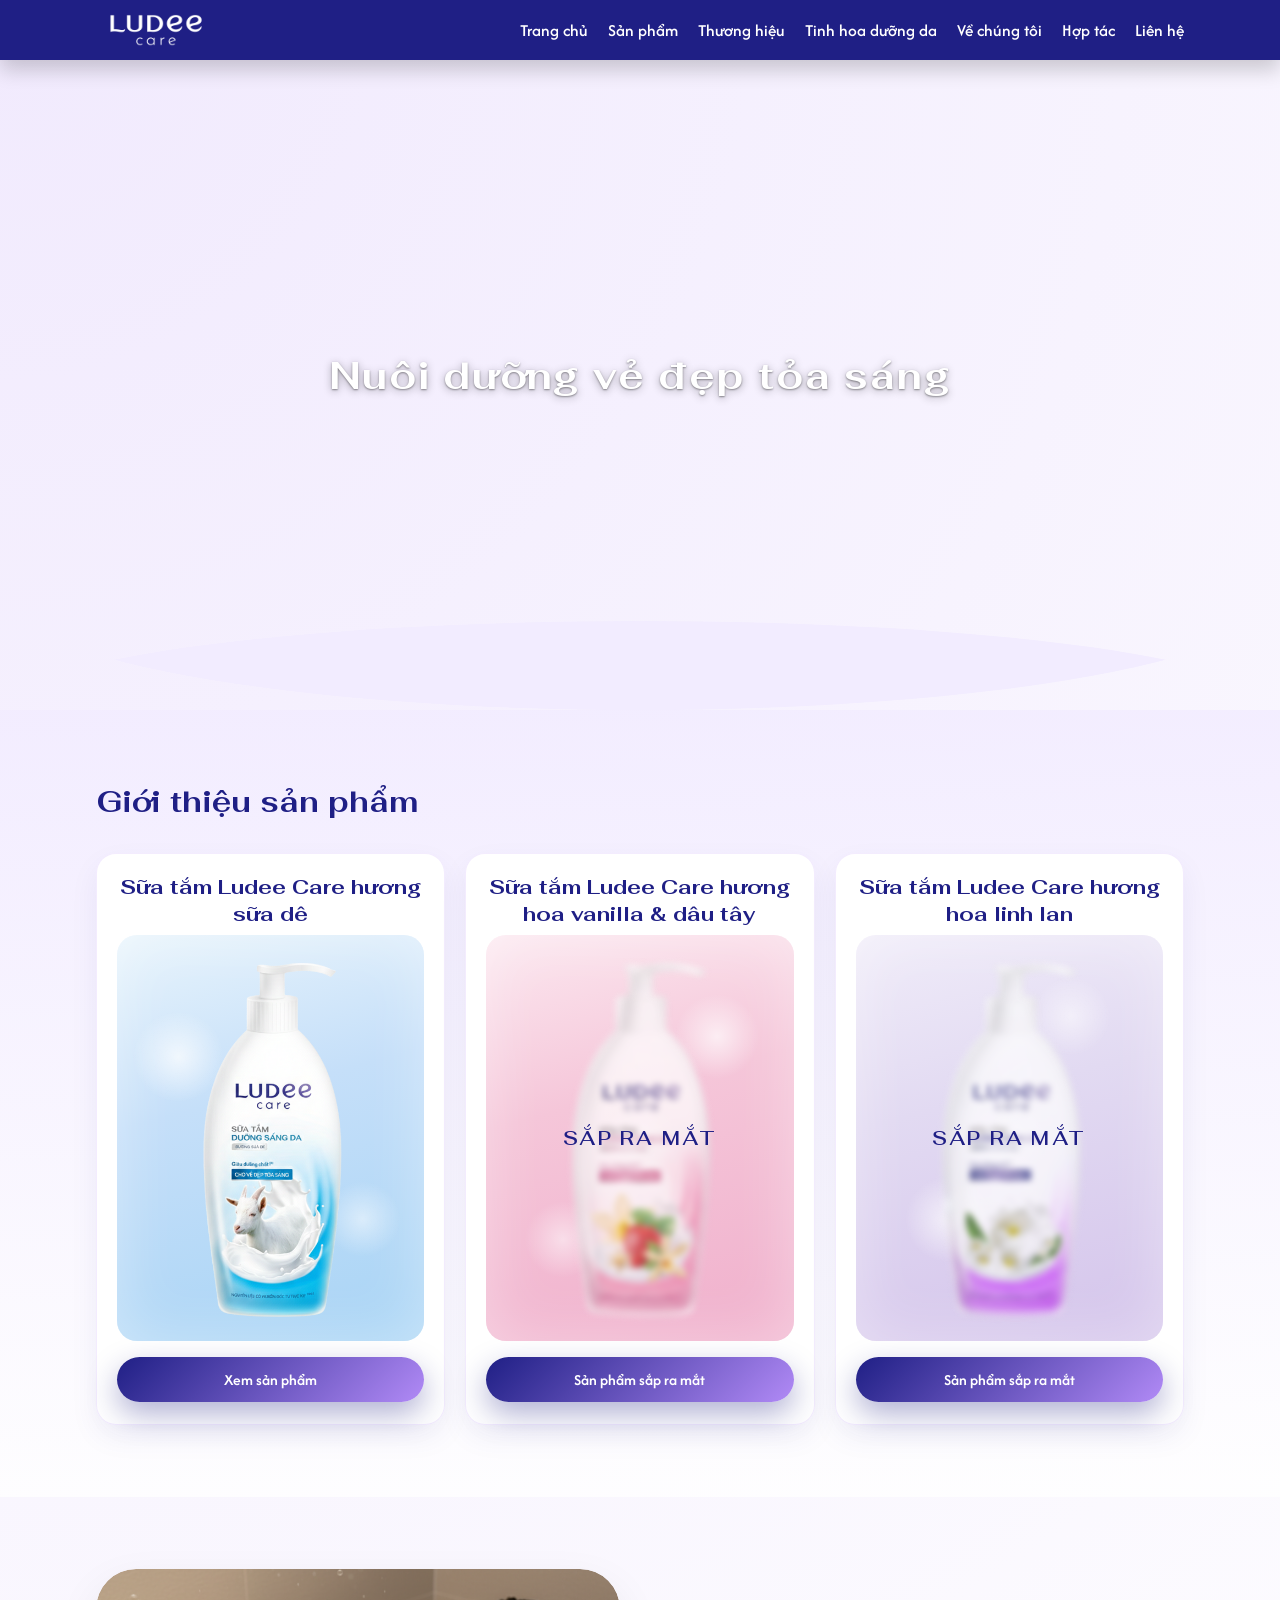
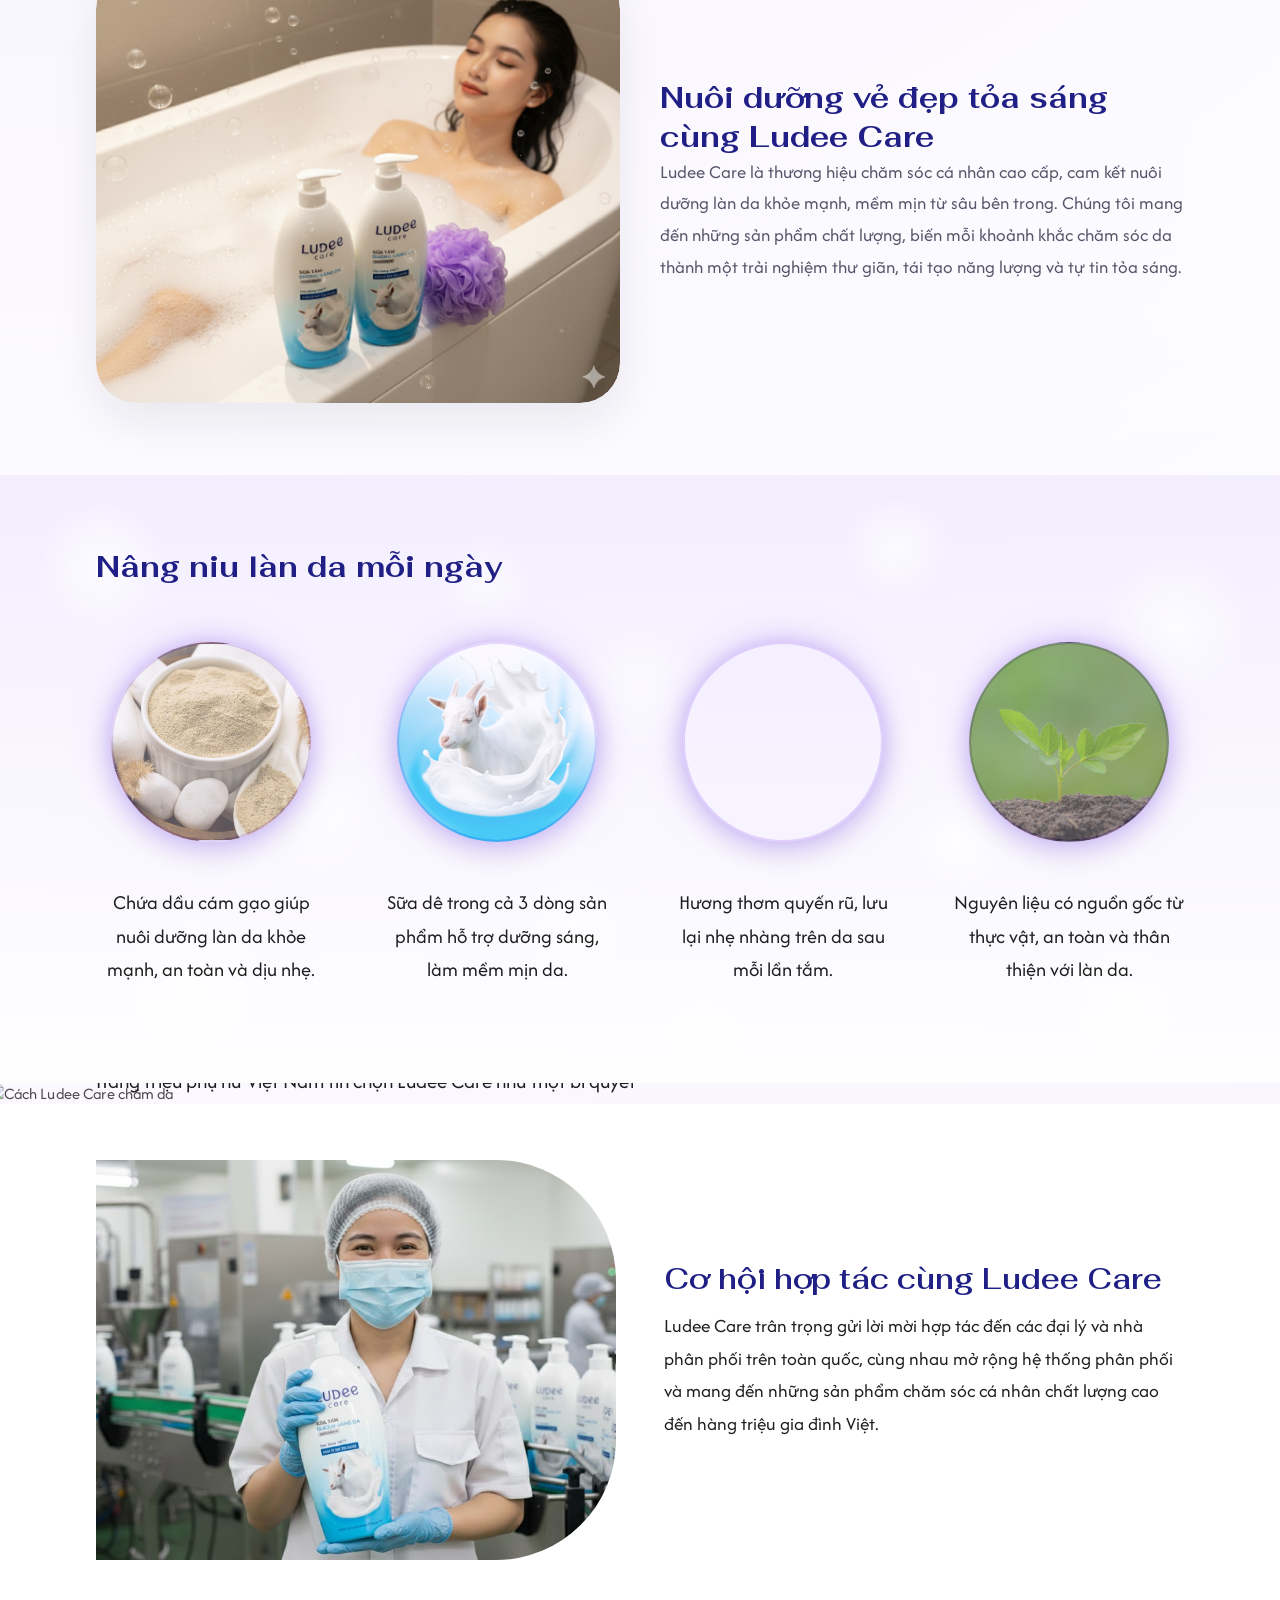
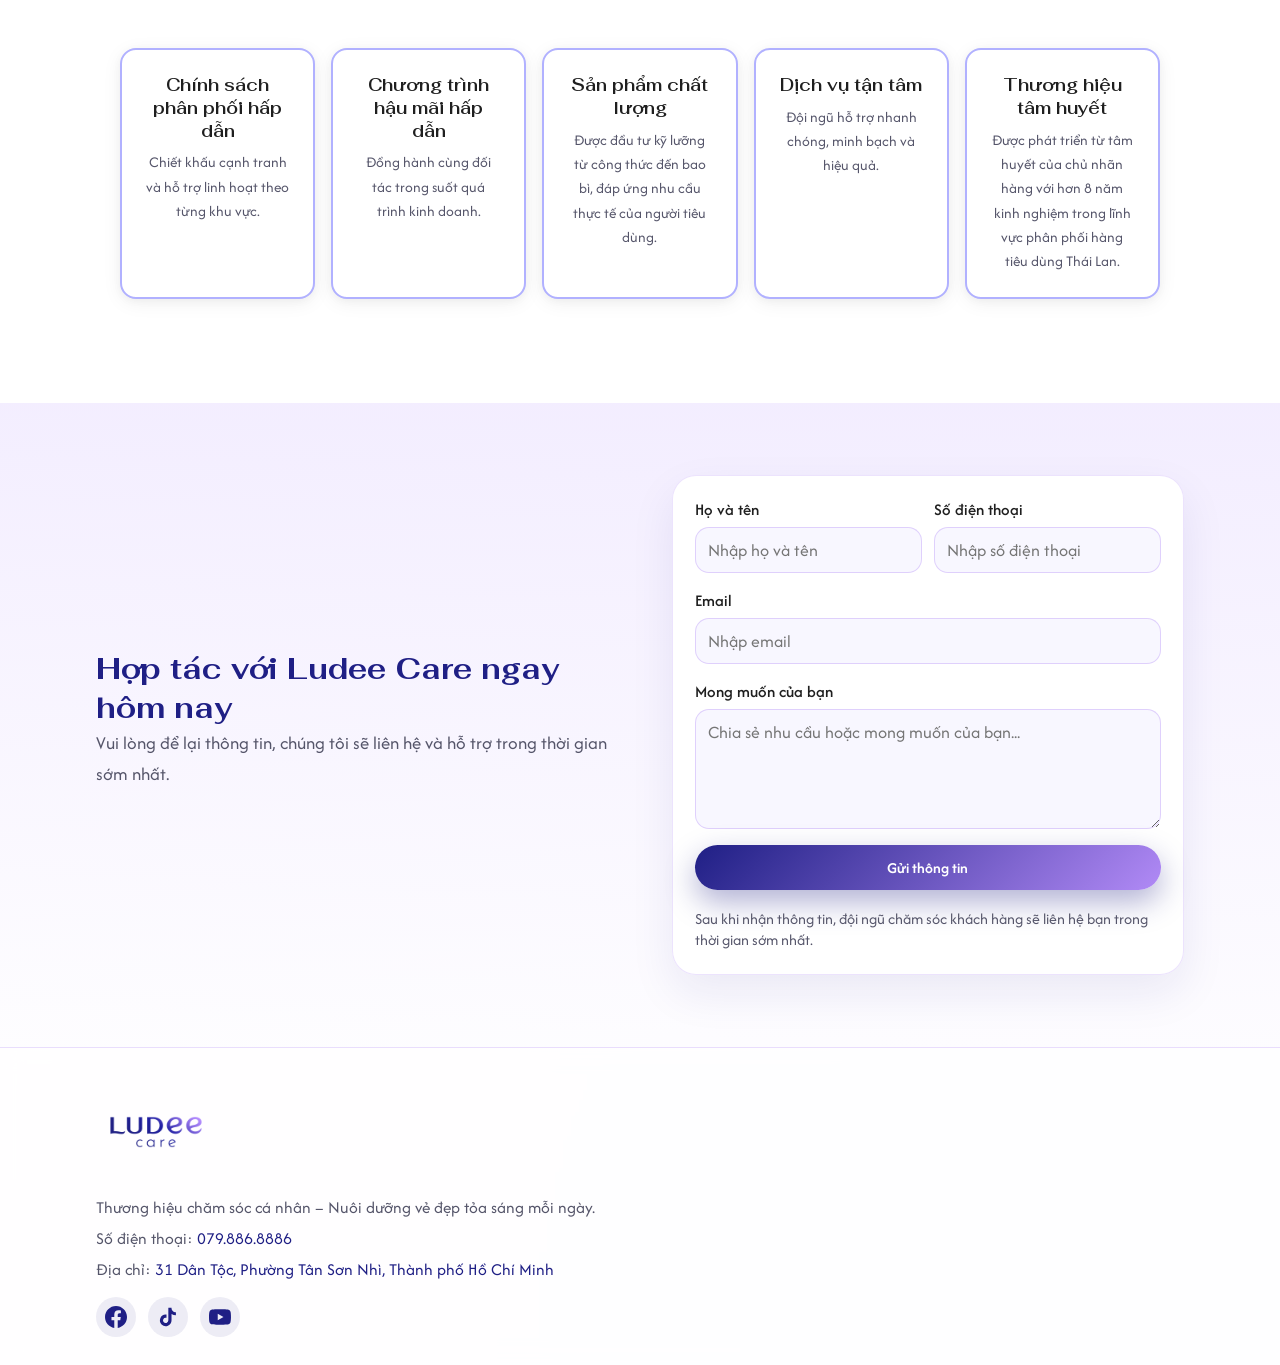
==== commit ebc77c44: "Add about page and homepage refinements Made-with: Cursor" ====
--- a/index.html
+++ b/index.html
@@ -47,7 +47,7 @@
           <a href="#products" class="site-nav__link">Sản phẩm</a>
           <a href="#story" class="site-nav__link">Thương hiệu</a>
           <a href="#benefits" class="site-nav__link">Tinh hoa dưỡng da</a>
-          <a href="#how" class="site-nav__link">Uy tín thương hiệu</a>
+          <a href="/ve-chung-toi" class="site-nav__link">Về chúng tôi</a>
           <a href="#beauty-secret" class="site-nav__link">Hợp tác</a>
           <a href="#contact" class="site-nav__link">Liên hệ</a>
         </nav>
@@ -57,7 +57,7 @@
         <a href="#products" class="site-nav__dropdown-link">Sản phẩm</a>
         <a href="#story" class="site-nav__dropdown-link">Thương hiệu</a>
         <a href="#benefits" class="site-nav__dropdown-link">Tinh hoa dưỡng da</a>
-        <a href="#how" class="site-nav__dropdown-link">Uy tín thương hiệu</a>
+        <a href="/ve-chung-toi" class="site-nav__dropdown-link">Về chúng tôi</a>
         <a href="#beauty-secret" class="site-nav__dropdown-link">Hợp tác</a>
         <a href="#contact" class="site-nav__dropdown-link">Liên hệ</a>
       </div>
@@ -67,7 +67,7 @@
       <div class="hero__visual hero__visual--full">
         <video
           class="hero__video"
-          src="Video banner/Video_Revision_Request.mp4"
+          src="Video banner/video 2.mp4"
           autoplay
           muted
           loop
@@ -99,7 +99,7 @@
               </div>
               <button type="button" class="btn btn--primary product__cta" data-product="1">Xem sản phẩm</button>
             </article>
-            <article class="card product">
+            <article class="card product product--coming-soon">
               <h3 class="product__name">
                 Sữa tắm Ludee Care hương hoa vanilla &amp; dâu tây
               </h3>
@@ -110,9 +110,11 @@
                   alt="Sữa tắm Ludee Care hương hoa vanilla &amp; dâu tây"
                 />
               </div>
-              <button type="button" class="btn btn--primary product__cta" data-product="2">Xem sản phẩm</button>
-            </article>
-            <article class="card product">
+              <button type="button" class="btn btn--primary product__cta product__cta--disabled" aria-disabled="true">
+                Sản phẩm sắp ra mắt
+              </button>
+            </article>
+            <article class="card product product--coming-soon">
               <h3 class="product__name">
                 Sữa tắm Ludee Care hương hoa linh lan
               </h3>
@@ -123,7 +125,9 @@
                   alt="Sữa tắm Ludee Care hương hoa linh lan"
                 />
               </div>
-              <button type="button" class="btn btn--primary product__cta" data-product="3">Xem sản phẩm</button>
+              <button type="button" class="btn btn--primary product__cta product__cta--disabled" aria-disabled="true">
+                Sản phẩm sắp ra mắt
+              </button>
             </article>
           </div>
         </div>
@@ -440,7 +444,7 @@
           modal.classList.remove("product-modal--open");
           document.body.style.overflow = "";
         }
-        document.querySelectorAll(".product__cta").forEach(function (btn) {
+        document.querySelectorAll(".product__cta:not(.product__cta--disabled)").forEach(function (btn) {
           btn.addEventListener("click", function () {
             openModal(this.getAttribute("data-product"));
           });
--- a/styles.css
+++ b/styles.css
@@ -577,6 +577,27 @@
   z-index: 1;
 }
 
+.product--coming-soon .product__img {
+  filter: blur(3px);
+  opacity: 0.75;
+}
+
+.product--coming-soon .product__img-wrap::after {
+  content: "Sắp ra mắt";
+  position: absolute;
+  inset: 0;
+  display: flex;
+  align-items: center;
+  justify-content: center;
+  font-family: "Fahkwang", system-ui, sans-serif;
+  font-size: 1.2rem;
+  font-weight: 600;
+  color: #1f1f85;
+  text-transform: uppercase;
+  letter-spacing: 0.12em;
+  z-index: 2;
+}
+
 .product__cta {
   margin-top: 16px;
   width: 100%;
@@ -744,6 +765,7 @@
     height: 380px;
     object-fit: cover;
     flex-shrink: 0;
+    object-position: center right;
   }
 
   .image-banner__overlay {
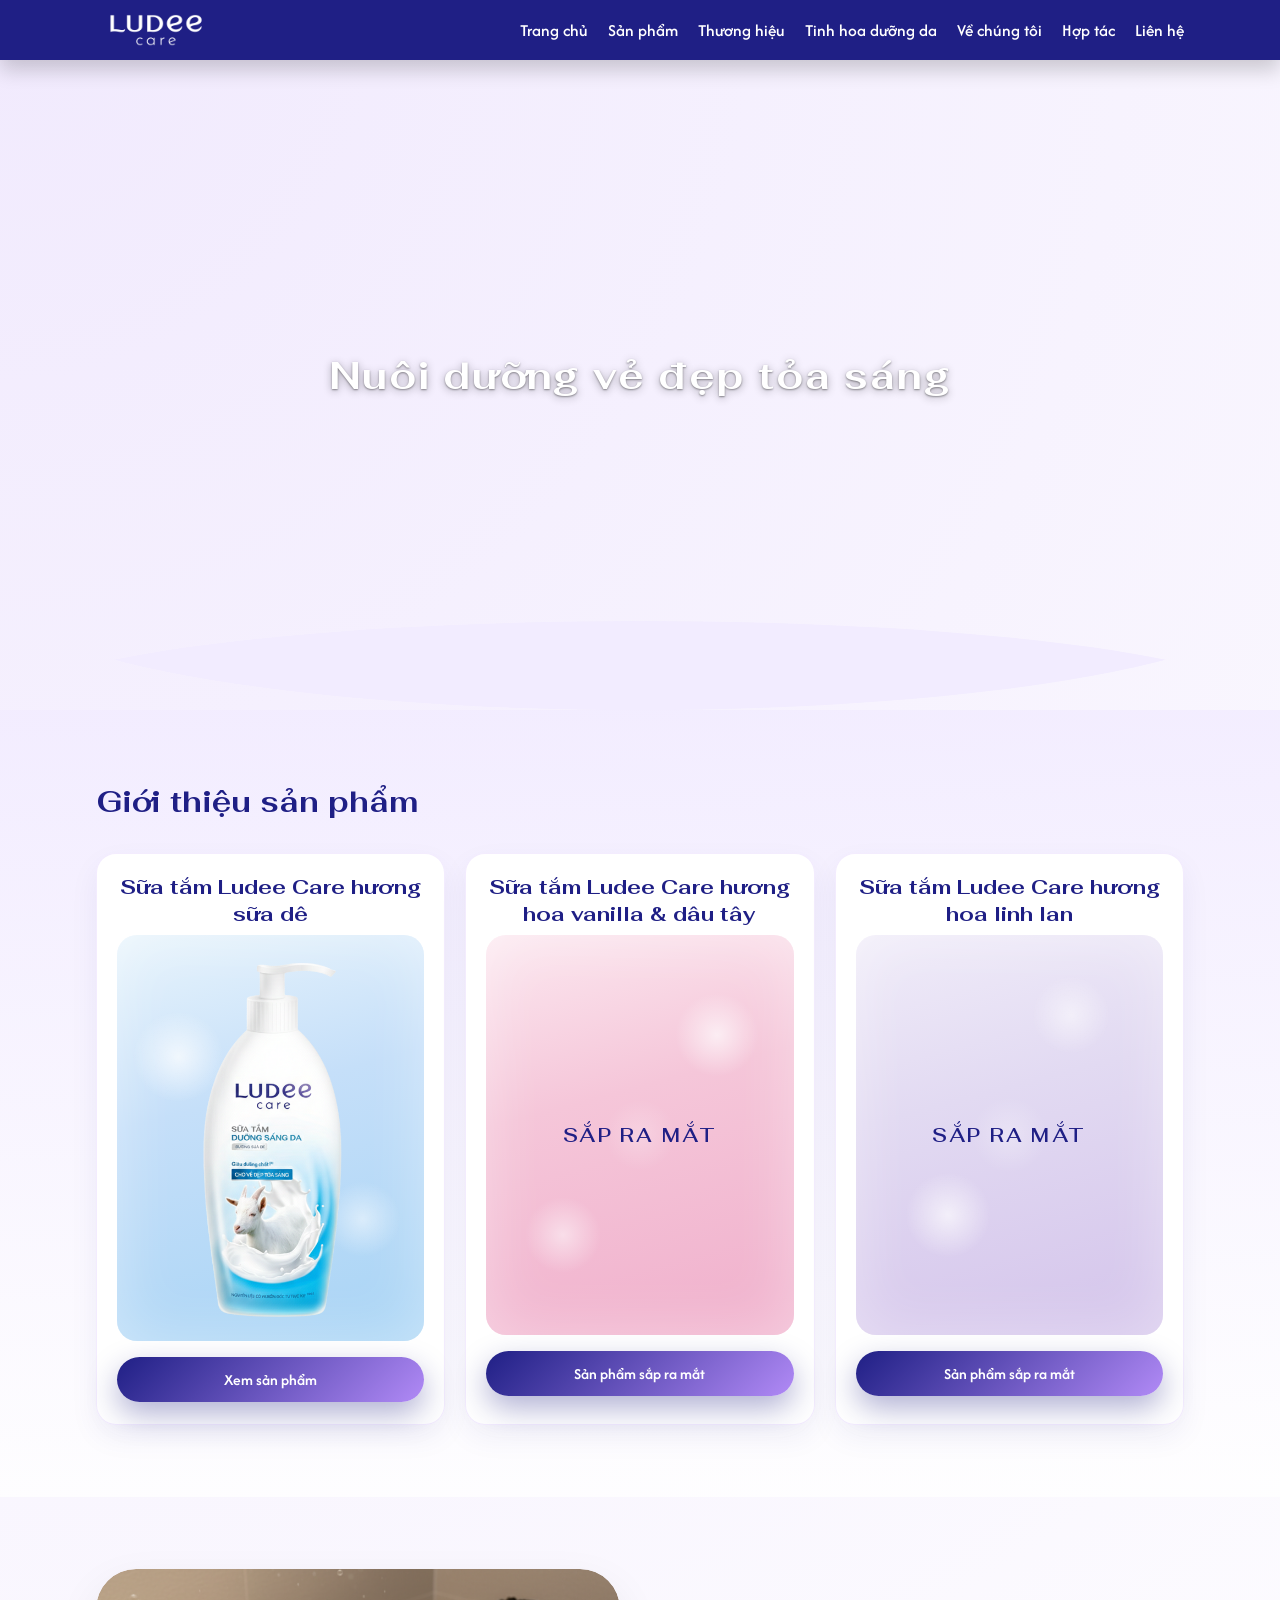
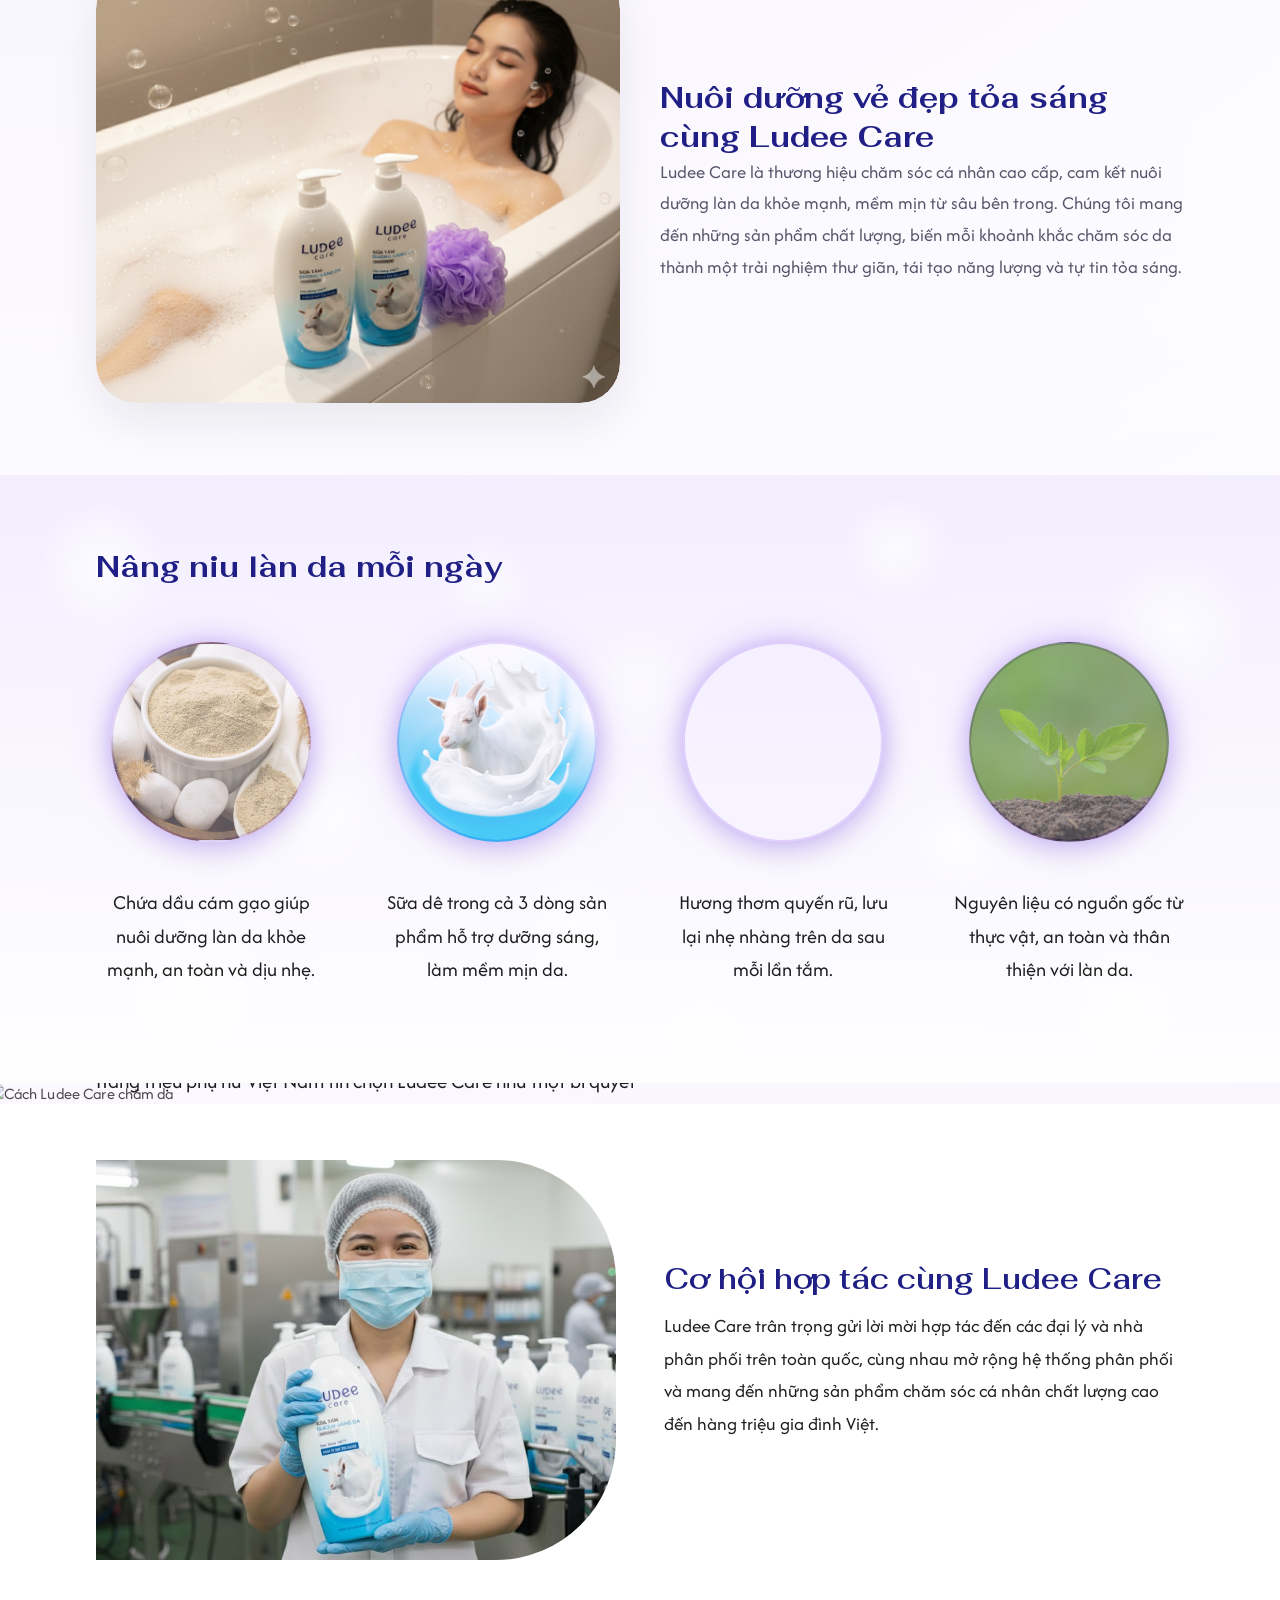
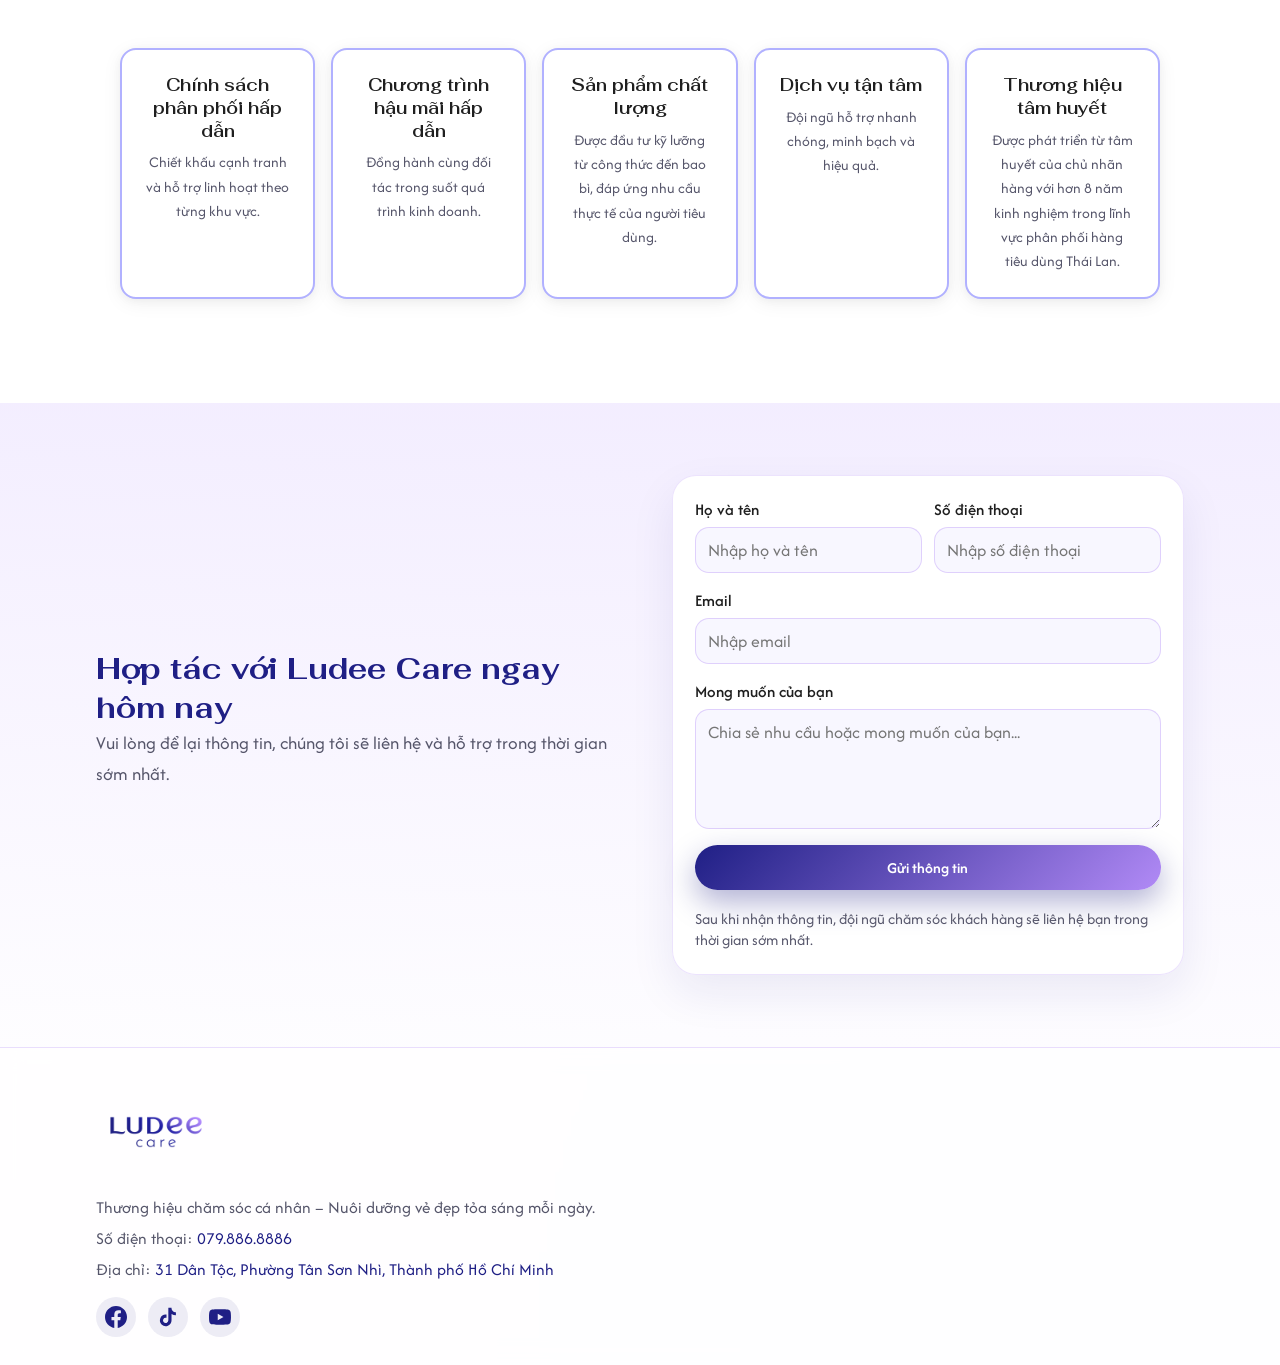
==== commit 64bf5165: "Product cards 2/3: empty frame same size, text fix on about page Made-with: Cursor" ====
--- a/index.html
+++ b/index.html
@@ -103,13 +103,7 @@
               <h3 class="product__name">
                 Sữa tắm Ludee Care hương hoa vanilla &amp; dâu tây
               </h3>
-              <div class="product__img-wrap product__img-wrap--berry">
-                <img
-                  class="product__img"
-                  src="Hinh anh/Hinh san pham/Cat backgound/Dau tay.png"
-                  alt="Sữa tắm Ludee Care hương hoa vanilla &amp; dâu tây"
-                />
-              </div>
+              <div class="product__img-wrap product__img-wrap--berry"></div>
               <button type="button" class="btn btn--primary product__cta product__cta--disabled" aria-disabled="true">
                 Sản phẩm sắp ra mắt
               </button>
@@ -118,13 +112,7 @@
               <h3 class="product__name">
                 Sữa tắm Ludee Care hương hoa linh lan
               </h3>
-              <div class="product__img-wrap product__img-wrap--lavender">
-                <img
-                  class="product__img"
-                  src="Hinh anh/Hinh san pham/Cat backgound/Linh lan.png"
-                  alt="Sữa tắm Ludee Care hương hoa linh lan"
-                />
-              </div>
+              <div class="product__img-wrap product__img-wrap--lavender"></div>
               <button type="button" class="btn btn--primary product__cta product__cta--disabled" aria-disabled="true">
                 Sản phẩm sắp ra mắt
               </button>
--- a/styles.css
+++ b/styles.css
@@ -582,6 +582,12 @@
   opacity: 0.75;
 }
 
+/* Keep same frame size as card 1 when card 2/3 have no image */
+.product--coming-soon .product__img-wrap {
+  width: 100%;
+  min-height: 400px;
+}
+
 .product--coming-soon .product__img-wrap::after {
   content: "Sắp ra mắt";
   position: absolute;
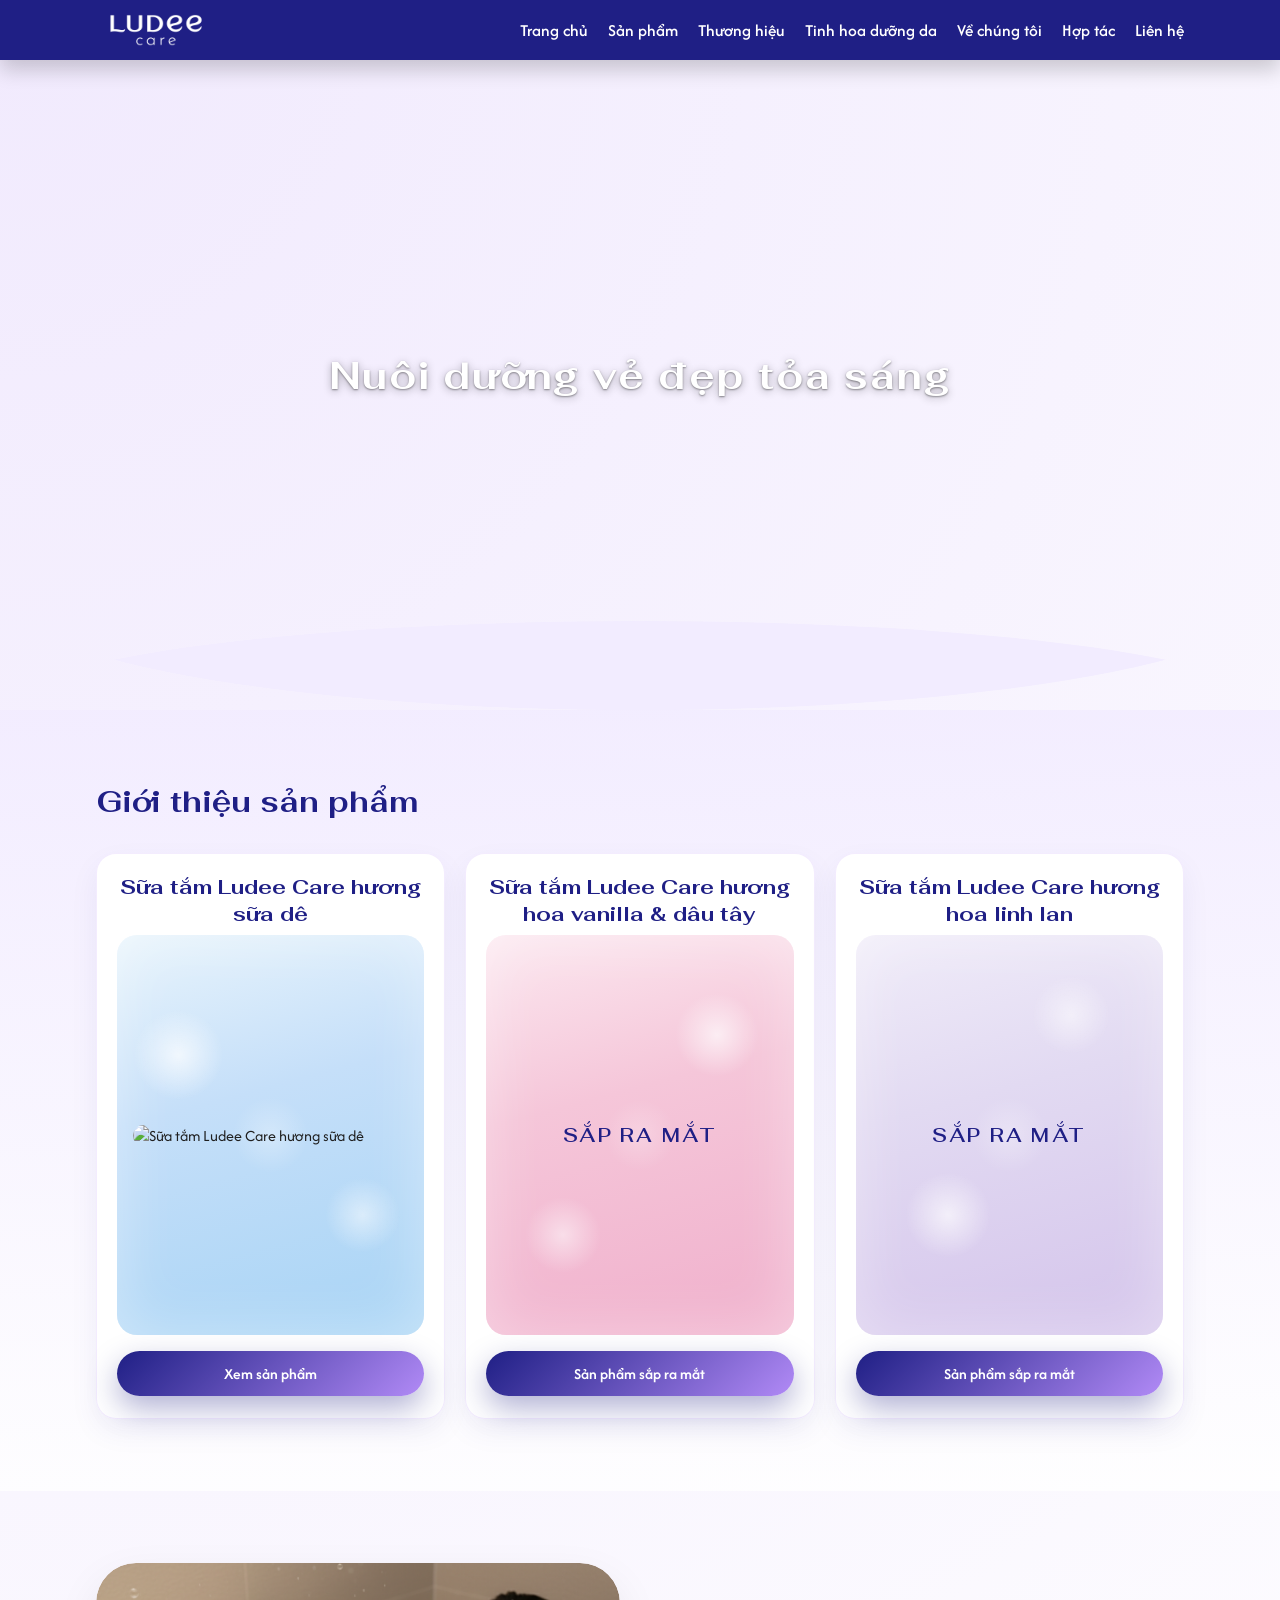
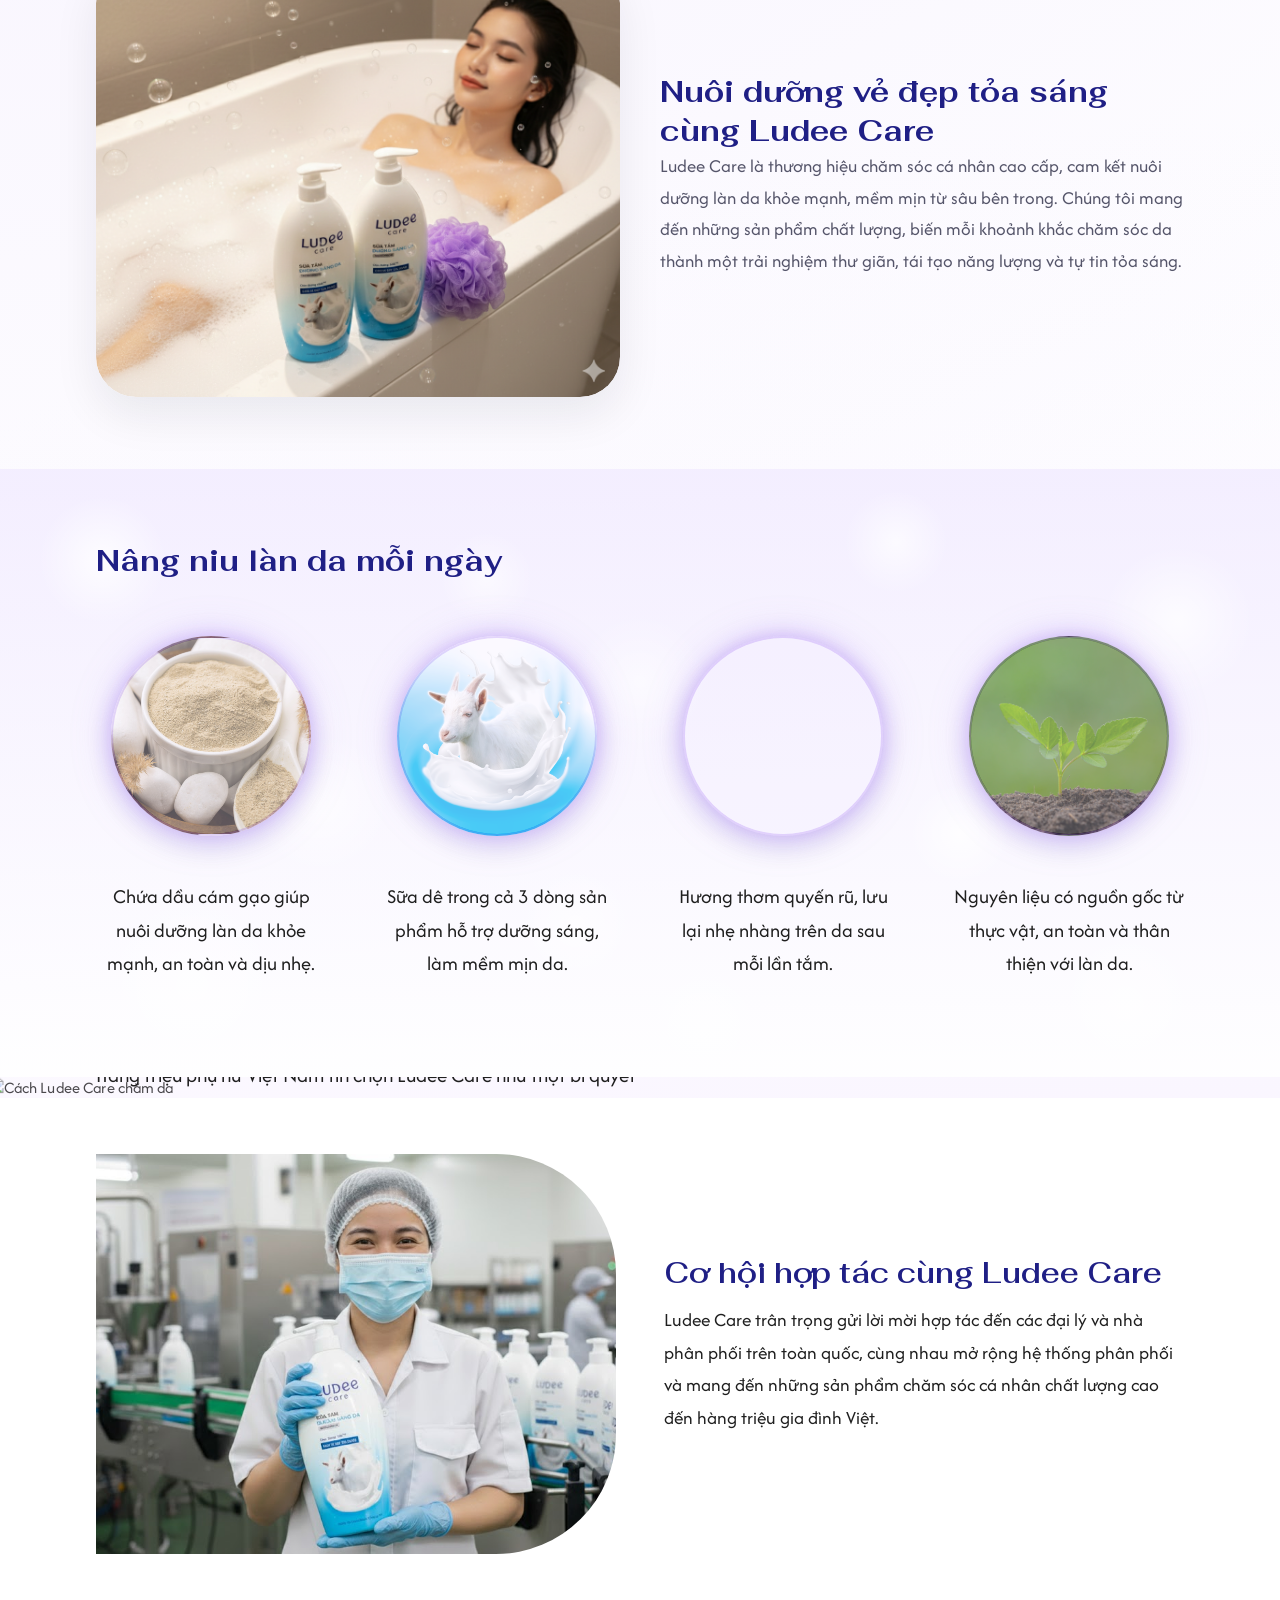
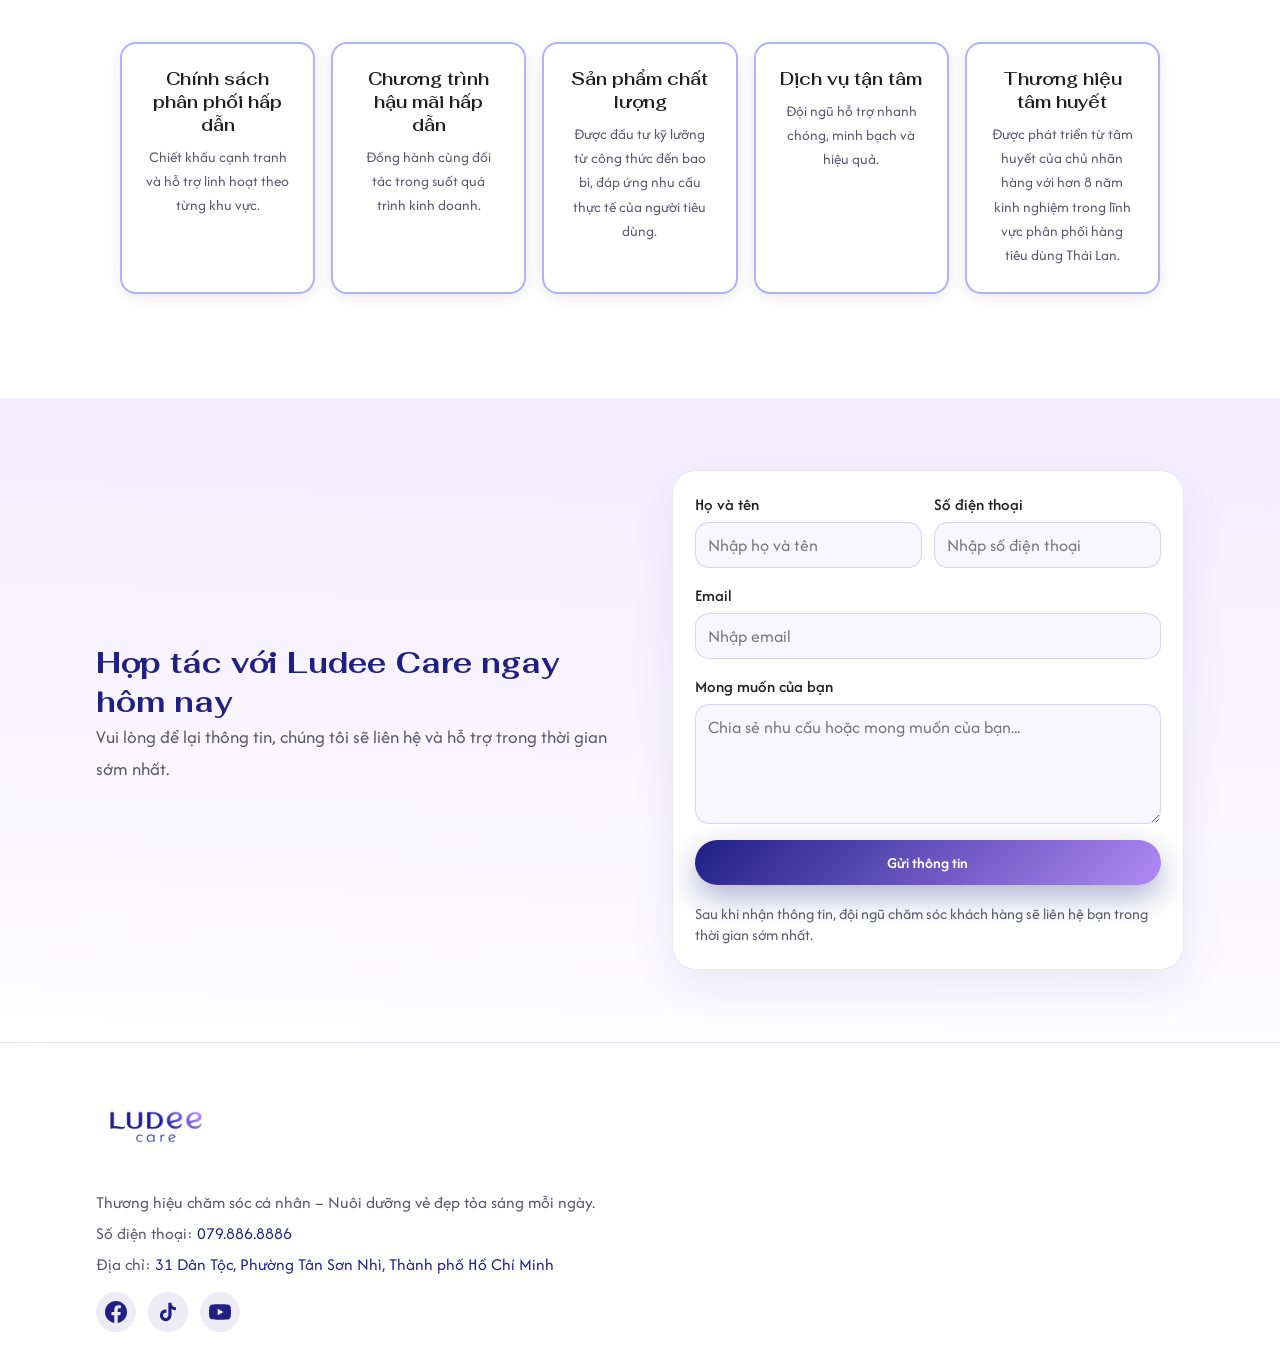
==== commit e1a008d0: "Add product 1 photo, popup slider and magnifier Made-with: Cursor" ====
--- a/index.html
+++ b/index.html
@@ -9,7 +9,7 @@
     <meta property="og:url" content="https://ludeecare.vn/" />
     <meta property="og:title" content="Ludee Care - Nuôi dưỡng vẻ đẹp tỏa sáng" />
     <meta property="og:description" content="Ludee Care là thương hiệu chăm sóc da và cơ thể, cam kết nuôi dưỡng làn da khỏe mạnh, mềm mịn từ sâu bên trong. Sữa tắm dưỡng sáng da với dầu cám gạo và sữa dê." />
-    <meta property="og:image" content="https://ludeecare.vn/og-image.jpg" />
+    <meta property="og:image" content="https://ludeecare.vn/og-image.png" />
     <meta property="og:image:width" content="1200" />
     <meta property="og:image:height" content="630" />
     <meta property="og:locale" content="vi_VN" />
@@ -18,7 +18,7 @@
     <meta name="twitter:card" content="summary_large_image" />
     <meta name="twitter:title" content="Ludee Care - Nuôi dưỡng vẻ đẹp tỏa sáng" />
     <meta name="twitter:description" content="Ludee Care là thương hiệu chăm sóc da và cơ thể, cam kết nuôi dưỡng làn da khỏe mạnh, mềm mịn từ sâu bên trong." />
-    <meta name="twitter:image" content="https://ludeecare.vn/og-image.jpg" />
+    <meta name="twitter:image" content="https://ludeecare.vn/og-image.png" />
     <link rel="preconnect" href="https://fonts.googleapis.com" />
     <link rel="preconnect" href="https://fonts.gstatic.com" crossorigin />
     <link
@@ -93,7 +93,7 @@
               <div class="product__img-wrap product__img-wrap--blue">
                 <img
                   class="product__img"
-                  src="Hinh anh/Hinh san pham/Cat backgound/Sua de.png"
+                  src="Hinh anh/Hinh san pham chup/Ludee - nen trang 1.png"
                   alt="Sữa tắm Ludee Care hương sữa dê"
                 />
               </div>
@@ -355,6 +355,21 @@
       <div class="product-modal__box">
         <button type="button" class="product-modal__close" aria-label="Đóng">×</button>
         <div class="product-modal__img-wrap">
+          <div class="product-modal__zoom-lens" aria-hidden="true"></div>
+          <button
+            type="button"
+            class="product-modal__img-arrow product-modal__img-prev"
+            aria-label="Xem hình sản phẩm trước"
+          >
+            &#8249;
+          </button>
+          <button
+            type="button"
+            class="product-modal__img-arrow product-modal__img-next"
+            aria-label="Xem hình sản phẩm tiếp theo"
+          >
+            &#8250;
+          </button>
           <img id="productModalImg" class="product-modal__img" src="" alt="" />
         </div>
         <div class="product-modal__body">
@@ -394,7 +409,11 @@
         var products = {
           1: {
             title: "Sữa tắm Ludee Care hương sữa dê",
-            img: "Hinh anh/Hinh san pham/Cat backgound/Sua de.png",
+            img: "Hinh anh/Hinh san pham chup/Ludee - nen trang 1.png",
+            images: [
+              "Hinh anh/Hinh san pham chup/Ludee - nen trang 1.png",
+              "Hinh anh/Hinh san pham chup/Ludee - nen trang 2.png"
+            ],
             desc: "Công thức giàu dưỡng chất từ sữa dê giúp làm sạch nhẹ nhàng, nuôi dưỡng làn da mềm mịn và sáng khỏe sau mỗi lần tắm.",
             usage: "Sữa tắm dưỡng sáng da LUDEE CARE nhẹ nhàng làm sạch bụi bẩn và mồ hôi trên da. Công thức chứa dầu cám gạo kết hợp cùng Hydroxyethyl Urea, Allantoin, PPG-3 Caprylyl Ether và Polyquaternium-7 giúp dưỡng ẩm, làm dịu, nuôi dưỡng làn da mềm mịn, đàn hồi và sáng khỏe mỗi ngày. Hương thơm quyến rũ lan tỏa trên da, mang đến cảm giác thư giãn và dễ chịu sau mỗi lần tắm."
           },
@@ -414,11 +433,29 @@
         var modal = document.getElementById("productModal");
         var backdrop = modal.querySelector(".product-modal__backdrop");
         var closeBtn = modal.querySelector(".product-modal__close");
+        var nextImgBtn = modal.querySelector(".product-modal__img-next");
+        var prevImgBtn = modal.querySelector(".product-modal__img-prev");
+        var zoomLens = modal.querySelector(".product-modal__zoom-lens");
+        var zoomImgEl = modal.querySelector("#productModalImg");
+        var currentImages = null;
+        var currentImageIndex = 0;
+
+        function setModalImage(src, alt) {
+          var imgEl = zoomImgEl;
+          if (!imgEl) return;
+          imgEl.setAttribute("src", src);
+          imgEl.setAttribute("alt", alt || "");
+          if (zoomLens) {
+            zoomLens.style.backgroundImage = "url(\"" + src + "\")";
+          }
+        }
+
         function openModal(id) {
           var p = products[id];
           if (!p) return;
-          modal.querySelector("#productModalImg").setAttribute("src", p.img);
-          modal.querySelector("#productModalImg").setAttribute("alt", p.title);
+          currentImages = Array.isArray(p.images) && p.images.length ? p.images : null;
+          currentImageIndex = 0;
+          setModalImage(p.img, p.title);
           modal.querySelector("#productModalTitle").textContent = p.title;
           modal.querySelector("#productModalDesc").textContent = p.desc;
           modal.querySelector("#productModalVolume").textContent = "1 lít";
@@ -426,11 +463,77 @@
           modal.setAttribute("aria-hidden", "false");
           modal.classList.add("product-modal--open");
           document.body.style.overflow = "hidden";
+
+          var showArrows = currentImages && currentImages.length > 1;
+          if (nextImgBtn) nextImgBtn.style.display = showArrows ? "flex" : "none";
+          if (prevImgBtn) prevImgBtn.style.display = showArrows ? "flex" : "none";
         }
         function closeModal() {
           modal.setAttribute("aria-hidden", "true");
           modal.classList.remove("product-modal--open");
           document.body.style.overflow = "";
+        }
+        function changeImage(delta) {
+          if (!currentImages || currentImages.length < 2) return;
+          currentImageIndex =
+            (currentImageIndex + delta + currentImages.length) % currentImages.length;
+          setModalImage(
+            currentImages[currentImageIndex],
+            modal.querySelector("#productModalTitle").textContent
+          );
+        }
+
+        // Simple magnifying glass effect on popup image
+        if (zoomLens && zoomImgEl) {
+          var lensDiameter = 200;
+          var lensRadius = lensDiameter / 2;
+          zoomLens.style.width = lensDiameter + "px";
+          zoomLens.style.height = lensDiameter + "px";
+
+          function moveLens(e) {
+            var imgRect = zoomImgEl.getBoundingClientRect();
+            var wrapRect = zoomImgEl.parentElement.getBoundingClientRect();
+
+            // Vị trí chuột tương đối so với ảnh
+            var x = e.clientX - imgRect.left;
+            var y = e.clientY - imgRect.top;
+
+            // Cho phép kính lúp đi tự do, kể cả khi chạm mép ảnh
+            var lensLeft = imgRect.left - wrapRect.left + x - lensRadius;
+            var lensTop = imgRect.top - wrapRect.top + y - lensRadius;
+
+            zoomLens.style.left = lensLeft + "px";
+            zoomLens.style.top = lensTop + "px";
+
+            // Tính phần trăm vị trí trong ảnh, có giới hạn 0–100% để tránh nhảy nền
+            var percentX = Math.max(0, Math.min(100, (x / imgRect.width) * 100));
+            var percentY = Math.max(0, Math.min(100, (y / imgRect.height) * 100));
+            zoomLens.style.backgroundPosition = percentX + "% " + percentY + "%";
+          }
+
+          function handleEnter() {
+            zoomLens.style.display = "block";
+          }
+          function handleLeave() {
+            zoomLens.style.display = "none";
+          }
+
+          zoomImgEl.addEventListener("mouseenter", handleEnter);
+          zoomImgEl.addEventListener("mouseleave", handleLeave);
+          zoomImgEl.addEventListener("mousemove", moveLens);
+        }
+
+        if (nextImgBtn) {
+          nextImgBtn.addEventListener("click", function (e) {
+            e.stopPropagation();
+            changeImage(1);
+          });
+        }
+        if (prevImgBtn) {
+          prevImgBtn.addEventListener("click", function (e) {
+            e.stopPropagation();
+            changeImage(-1);
+          });
         }
         document.querySelectorAll(".product__cta:not(.product__cta--disabled)").forEach(function (btn) {
           btn.addEventListener("click", function () {
--- a/styles.css
+++ b/styles.css
@@ -519,7 +519,8 @@
 .product__img-wrap {
   border-radius: 20px;
   padding: 24px 16px;
-  min-height: 200px;
+  width: 100%;
+  height: 400px;
   display: flex;
   align-items: center;
   justify-content: center;
@@ -577,17 +578,17 @@
   z-index: 1;
 }
 
+/* Slightly reduce size of first product image so it breathes inside same frame */
+.product__img-wrap--blue .product__img {
+  max-height: 360px;
+}
+
 .product--coming-soon .product__img {
   filter: blur(3px);
   opacity: 0.75;
 }
 
 /* Keep same frame size as card 1 when card 2/3 have no image */
-.product--coming-soon .product__img-wrap {
-  width: 100%;
-  min-height: 400px;
-}
-
 .product--coming-soon .product__img-wrap::after {
   content: "Sắp ra mắt";
   position: absolute;
@@ -1237,6 +1238,7 @@
   justify-content: center;
   padding: 32px;
   background: linear-gradient(165deg, #f2ecff 0%, #e8e0f7 100%);
+  position: relative;
 }
 .product-modal__img {
   max-width: 100%;
@@ -1244,6 +1246,50 @@
   width: auto;
   height: auto;
   object-fit: contain;
+}
+
+.product-modal__zoom-lens {
+  position: absolute;
+  border-radius: 50%;
+  border: 2px solid rgba(31, 31, 133, 0.35);
+  box-shadow: 0 10px 25px rgba(0, 0, 0, 0.25);
+  background-repeat: no-repeat;
+  background-size: 200% auto;
+  pointer-events: none;
+  display: none;
+  z-index: 3;
+}
+
+.product-modal__img-arrow {
+  position: absolute;
+  top: 50%;
+  transform: translateY(-50%);
+  width: 32px;
+  height: 32px;
+  border-radius: 50%;
+  border: none;
+  display: flex;
+  align-items: center;
+  justify-content: center;
+  background: rgba(31, 31, 133, 0.08);
+  color: #1f1f85;
+  font-size: 1.4rem;
+  cursor: pointer;
+  z-index: 2;
+  transition: background 0.2s ease, transform 0.2s ease;
+}
+
+.product-modal__img-arrow:hover {
+  background: rgba(31, 31, 133, 0.16);
+  transform: translateY(-50%) scale(1.05);
+}
+
+.product-modal__img-prev {
+  left: 18px;
+}
+
+.product-modal__img-next {
+  right: 18px;
 }
 .product-modal__body {
   flex: 1 1 50%;
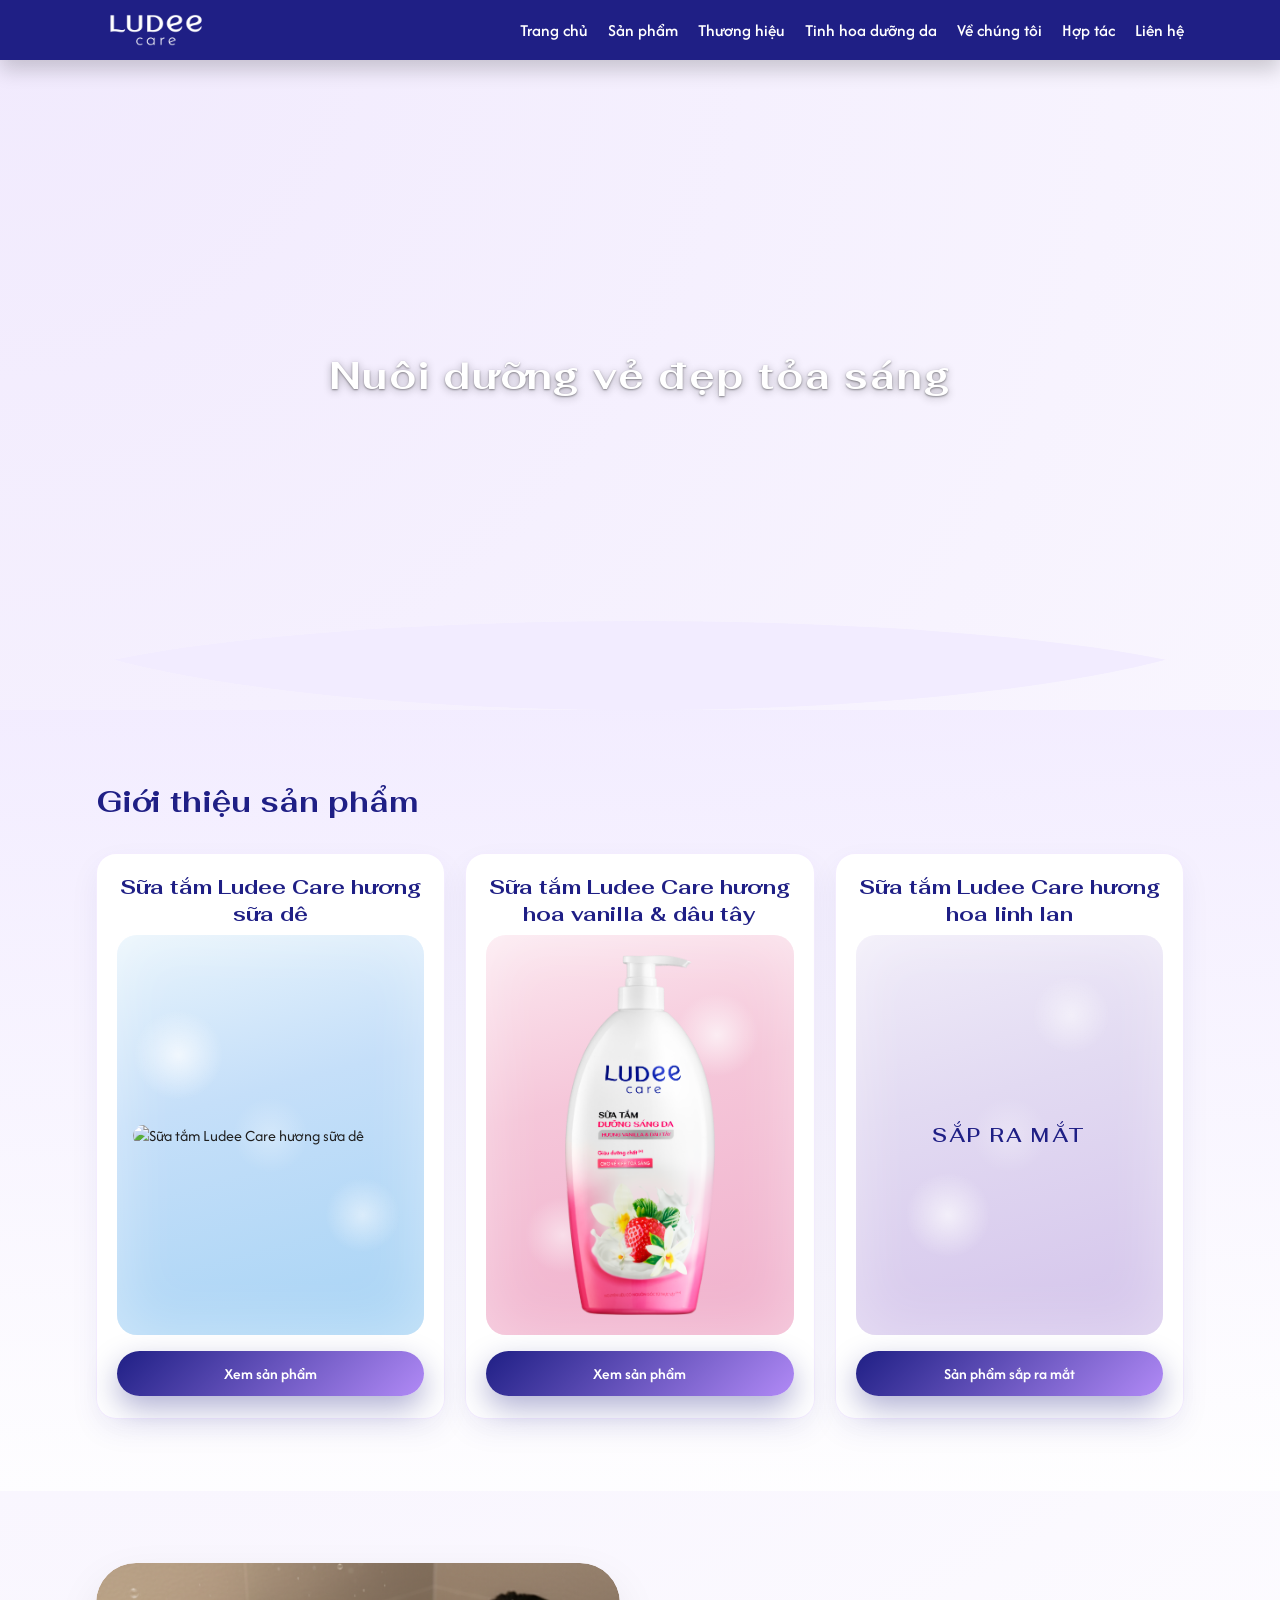
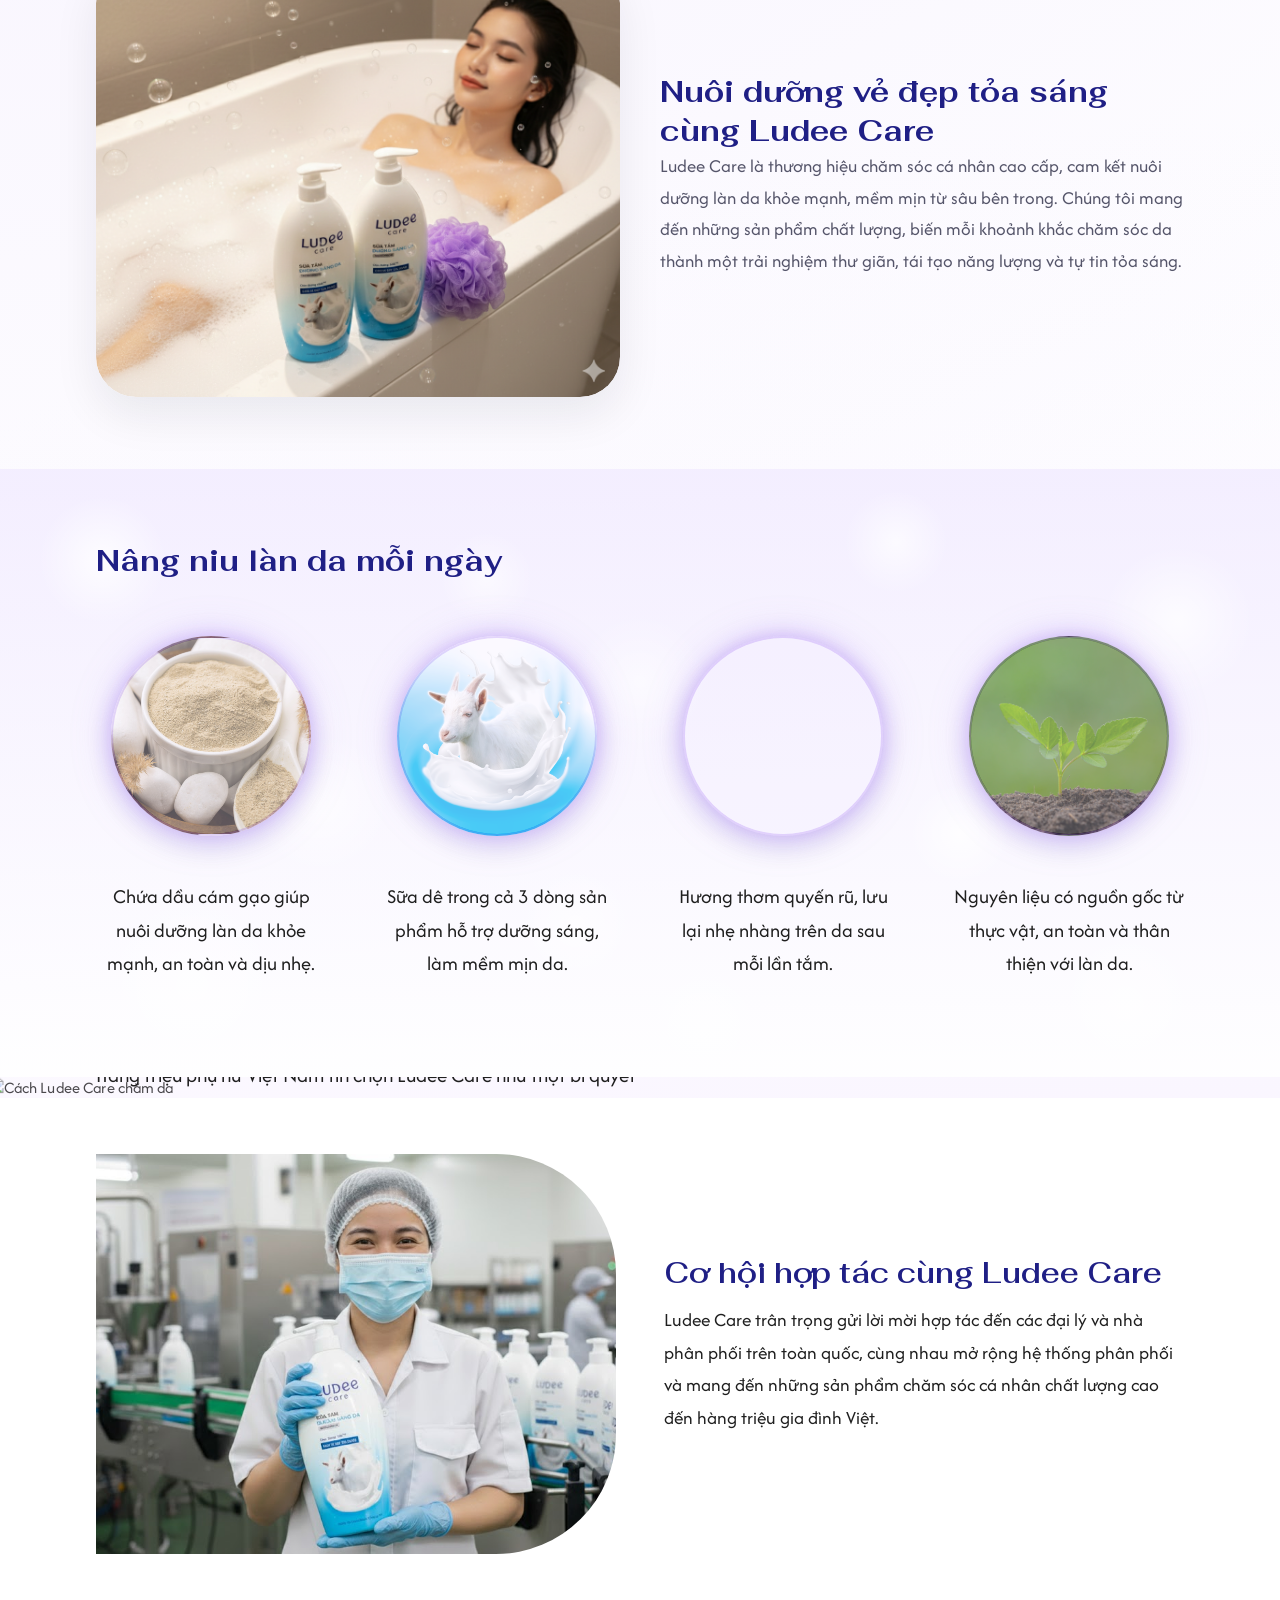
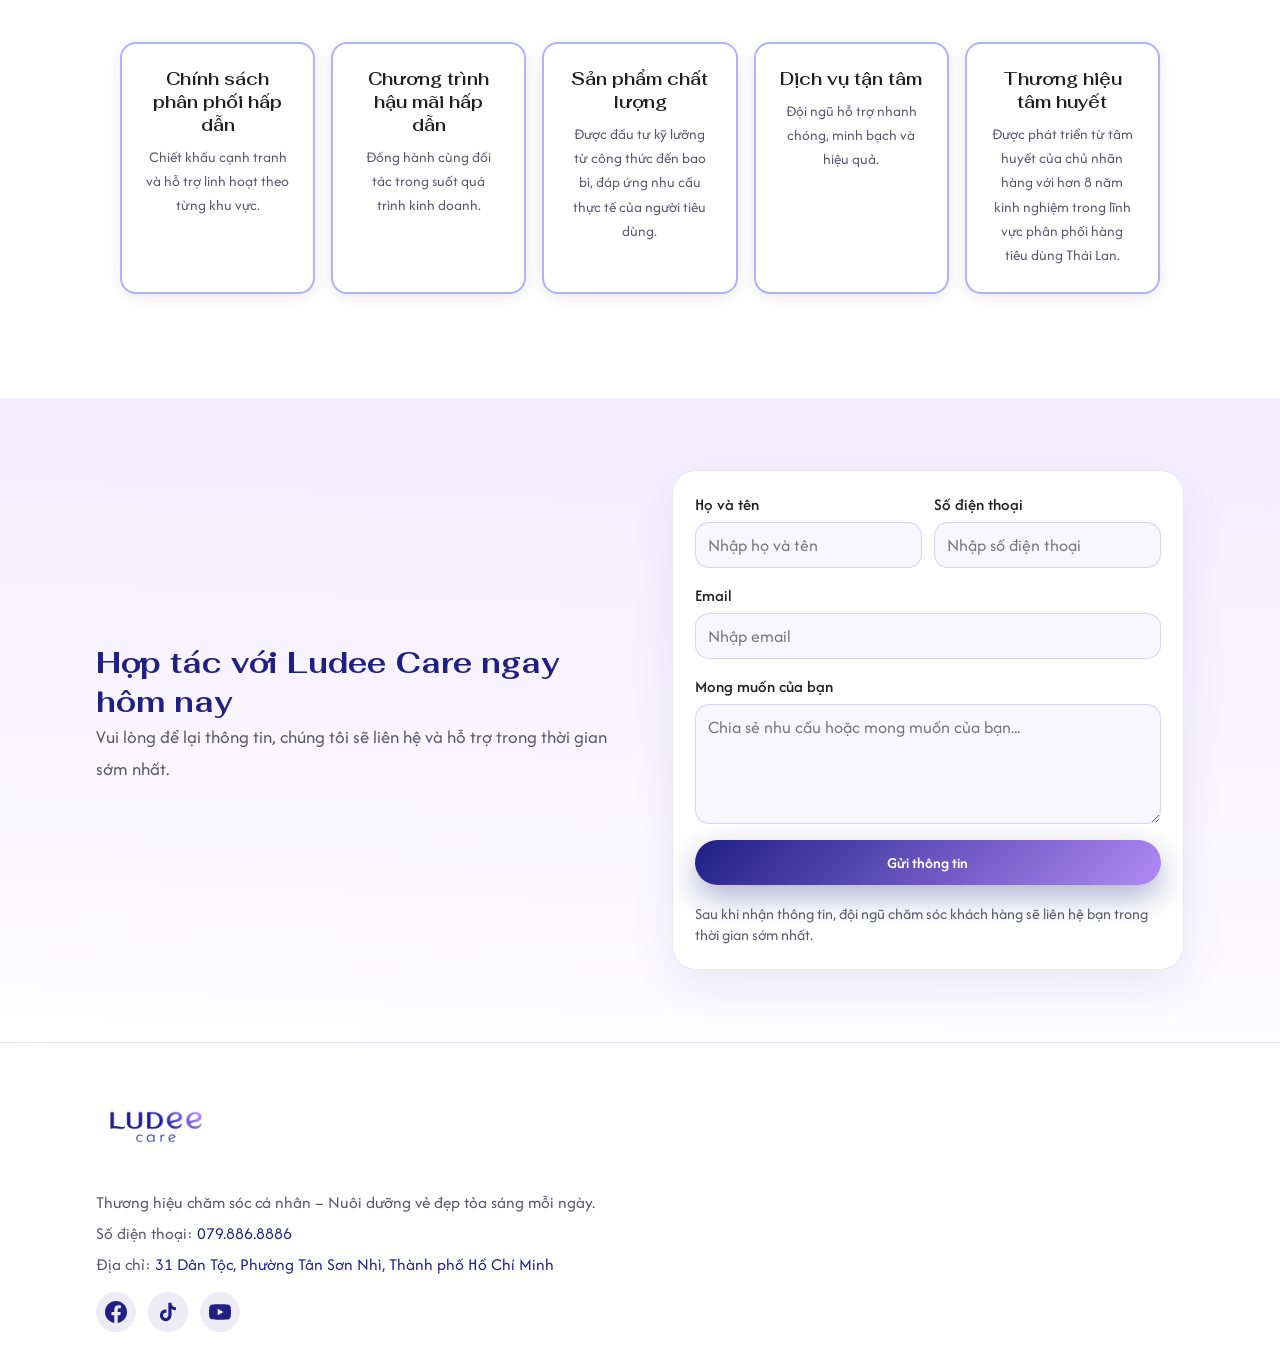
==== commit 23216d05: "Enable product 2 popup with slider images Made-with: Cursor" ====
--- a/index.html
+++ b/index.html
@@ -99,14 +99,18 @@
               </div>
               <button type="button" class="btn btn--primary product__cta" data-product="1">Xem sản phẩm</button>
             </article>
-            <article class="card product product--coming-soon">
+            <article class="card product">
               <h3 class="product__name">
                 Sữa tắm Ludee Care hương hoa vanilla &amp; dâu tây
               </h3>
-              <div class="product__img-wrap product__img-wrap--berry"></div>
-              <button type="button" class="btn btn--primary product__cta product__cta--disabled" aria-disabled="true">
-                Sản phẩm sắp ra mắt
-              </button>
+              <div class="product__img-wrap product__img-wrap--berry">
+                <img
+                  class="product__img"
+                  src="Hinh anh/Hinh san pham chup/Ludee hồng - nền trắng 1.png"
+                  alt="Sữa tắm Ludee Care hương hoa vanilla &amp; dâu tây"
+                />
+              </div>
+              <button type="button" class="btn btn--primary product__cta" data-product="2">Xem sản phẩm</button>
             </article>
             <article class="card product product--coming-soon">
               <h3 class="product__name">
@@ -419,7 +423,11 @@
           },
           2: {
             title: "Sữa tắm Ludee Care hương hoa vanilla & dâu tây",
-            img: "Hinh anh/Hinh san pham/Cat backgound/Dau tay.png",
+            img: "Hinh anh/Hinh san pham chup/Ludee hồng - nền trắng 1.png",
+            images: [
+              "Hinh anh/Hinh san pham chup/Ludee hồng - nền trắng 1.png",
+              "Hinh anh/Hinh san pham chup/Ludee hồng - nền trắng 2.png"
+            ],
             desc: "Sự hòa quyện ngọt ngào giữa vanilla và dâu tây mang đến nét nữ tính đầy cuốn hút, dễ chịu, đồng thời giúp làn da mềm mại và tươi tắn hơn mỗi ngày.",
             usage: "Sữa tắm dưỡng sáng da LUDEE CARE nhẹ nhàng làm sạch bụi bẩn và mồ hôi trên da. Công thức chứa dầu cám gạo kết hợp cùng Hydroxyethyl Urea, Allantoin, PPG-3 Caprylyl Ether và Polyquaternium-7 giúp dưỡng ẩm, làm dịu, nuôi dưỡng làn da mềm mịn, đàn hồi và sáng khỏe mỗi ngày. Hương thơm quyến rũ lan tỏa trên da, mang đến cảm giác thư giãn và dễ chịu sau mỗi lần tắm."
           },
--- a/styles.css
+++ b/styles.css
@@ -583,6 +583,11 @@
   max-height: 360px;
 }
 
+/* Match product 2 image scale with product 1 */
+.product__img-wrap--berry .product__img {
+  max-height: 360px;
+}
+
 .product--coming-soon .product__img {
   filter: blur(3px);
   opacity: 0.75;
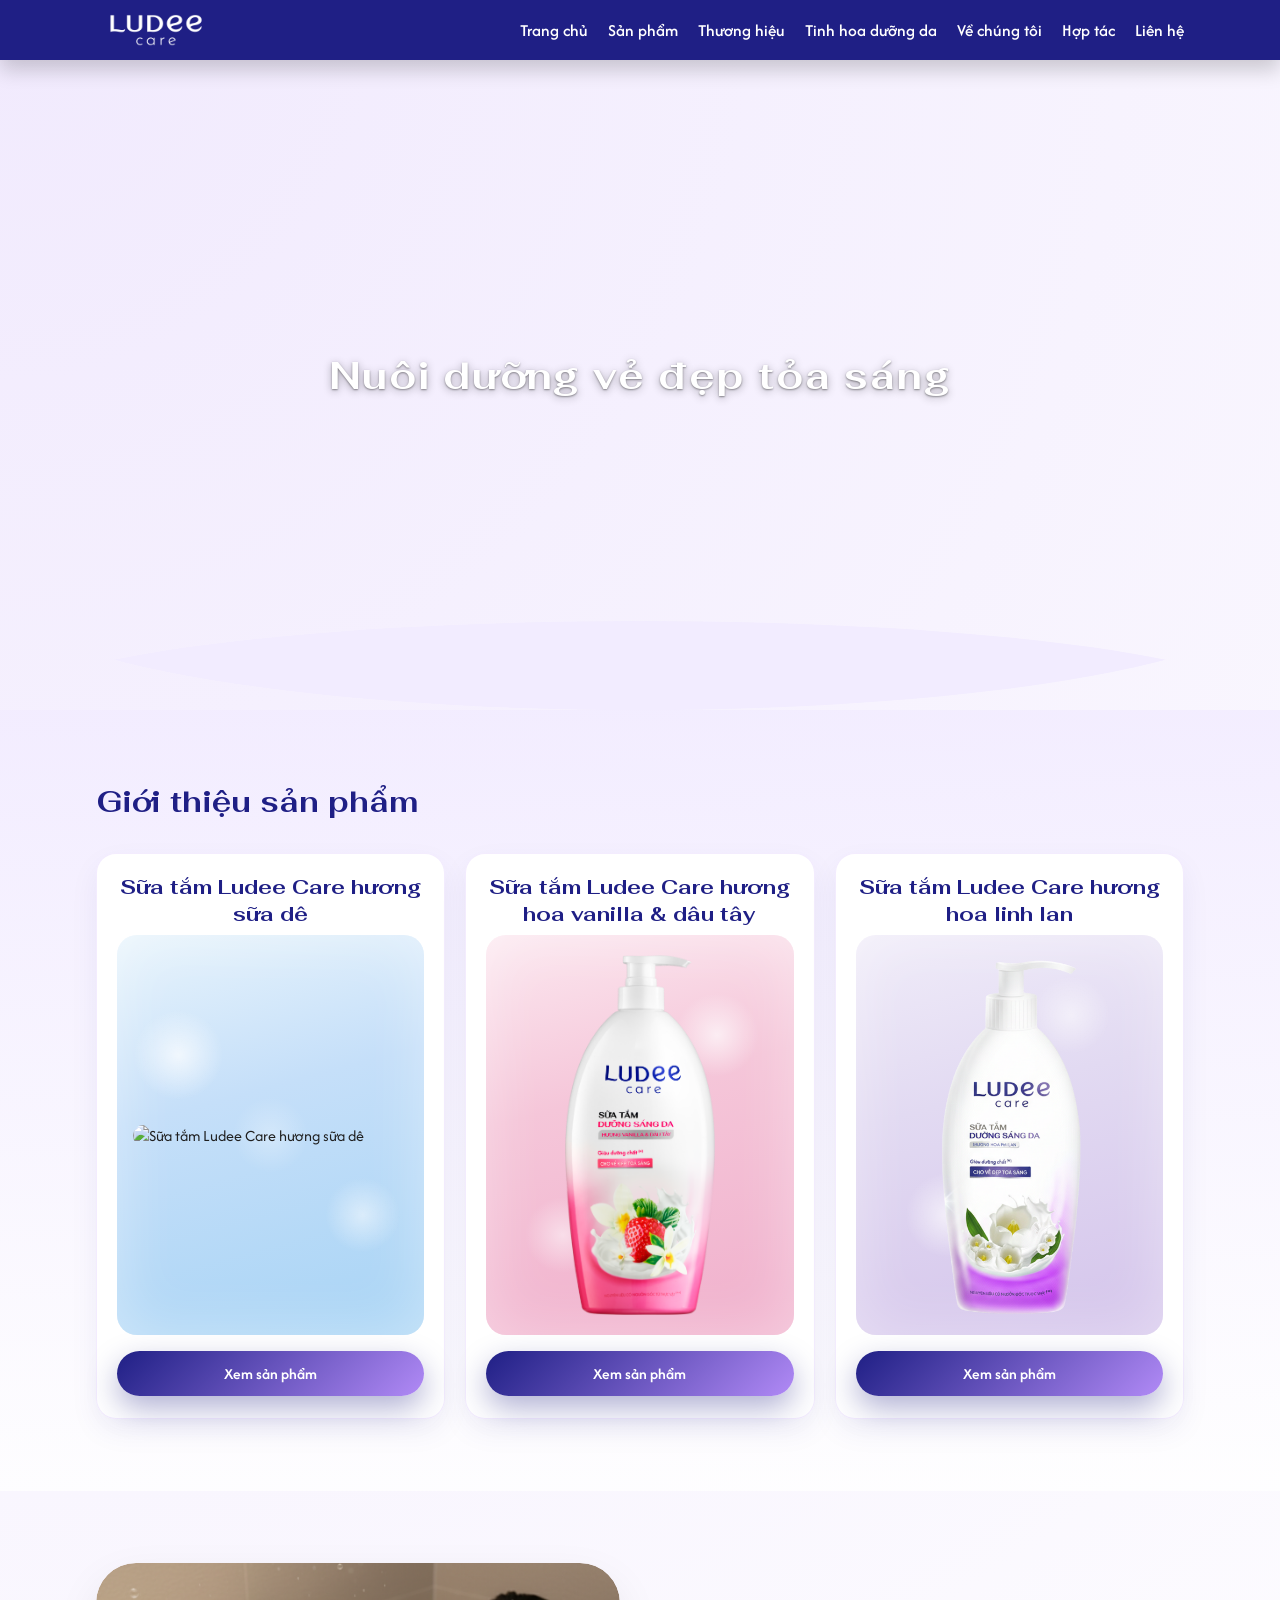
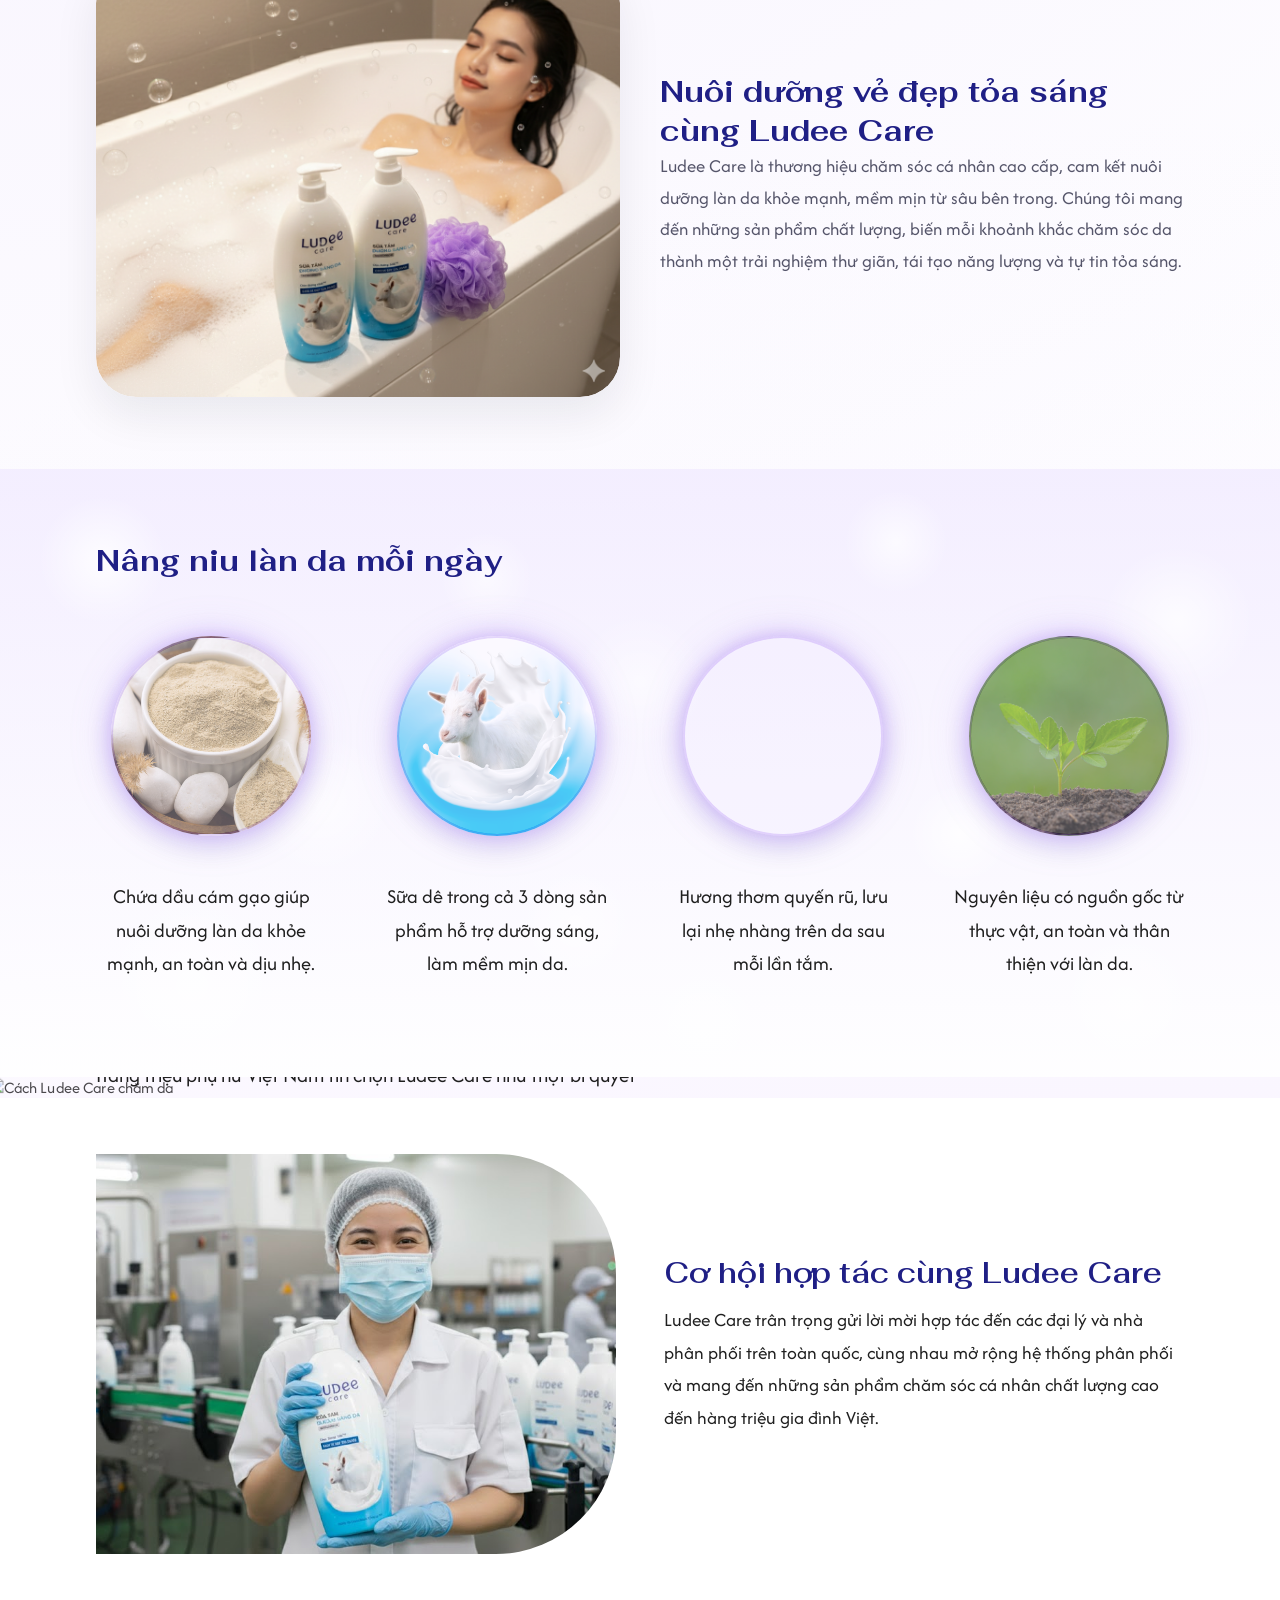
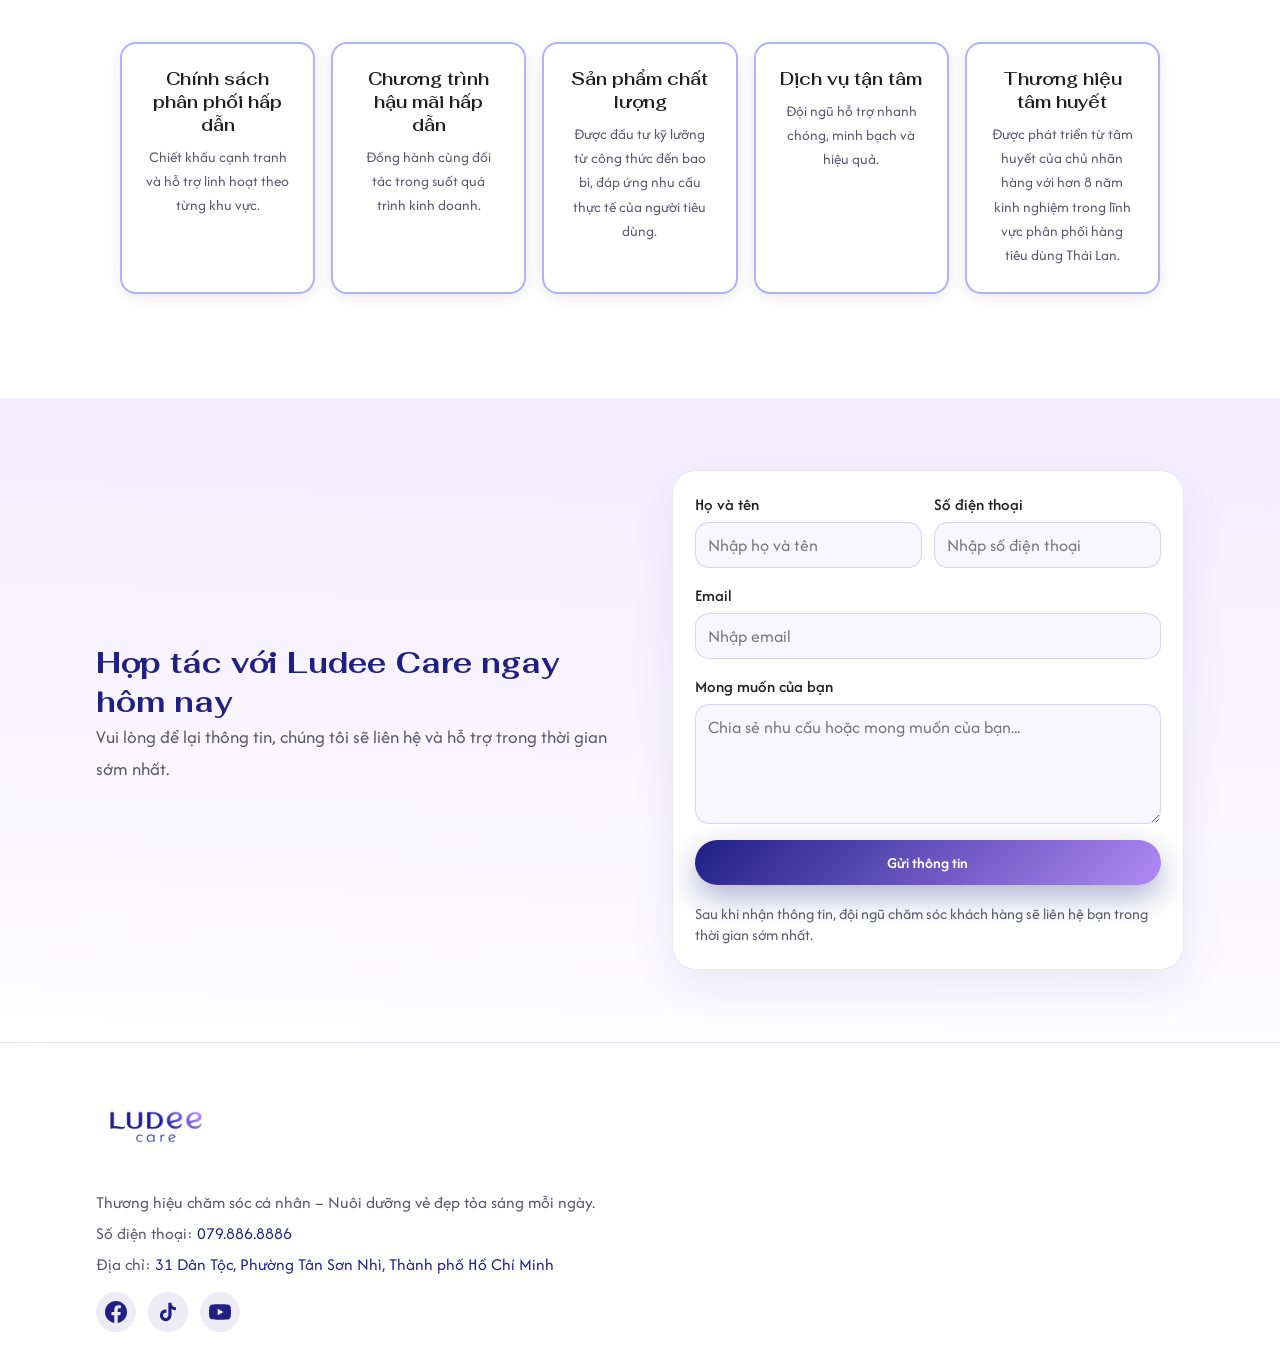
==== commit 30ea51d3: "Hiển thị lại sản phẩm sữa tắm hương hoa linh lan trên trang chủ." ====
--- a/index.html
+++ b/index.html
@@ -112,14 +112,18 @@
               </div>
               <button type="button" class="btn btn--primary product__cta" data-product="2">Xem sản phẩm</button>
             </article>
-            <article class="card product product--coming-soon">
+            <article class="card product">
               <h3 class="product__name">
                 Sữa tắm Ludee Care hương hoa linh lan
               </h3>
-              <div class="product__img-wrap product__img-wrap--lavender"></div>
-              <button type="button" class="btn btn--primary product__cta product__cta--disabled" aria-disabled="true">
-                Sản phẩm sắp ra mắt
-              </button>
+              <div class="product__img-wrap product__img-wrap--lavender">
+                <img
+                  class="product__img"
+                  src="Hinh anh/Hinh san pham/Cat backgound/Linh lan.png"
+                  alt="Sữa tắm Ludee Care hương hoa linh lan"
+                />
+              </div>
+              <button type="button" class="btn btn--primary product__cta" data-product="3">Xem sản phẩm</button>
             </article>
           </div>
         </div>
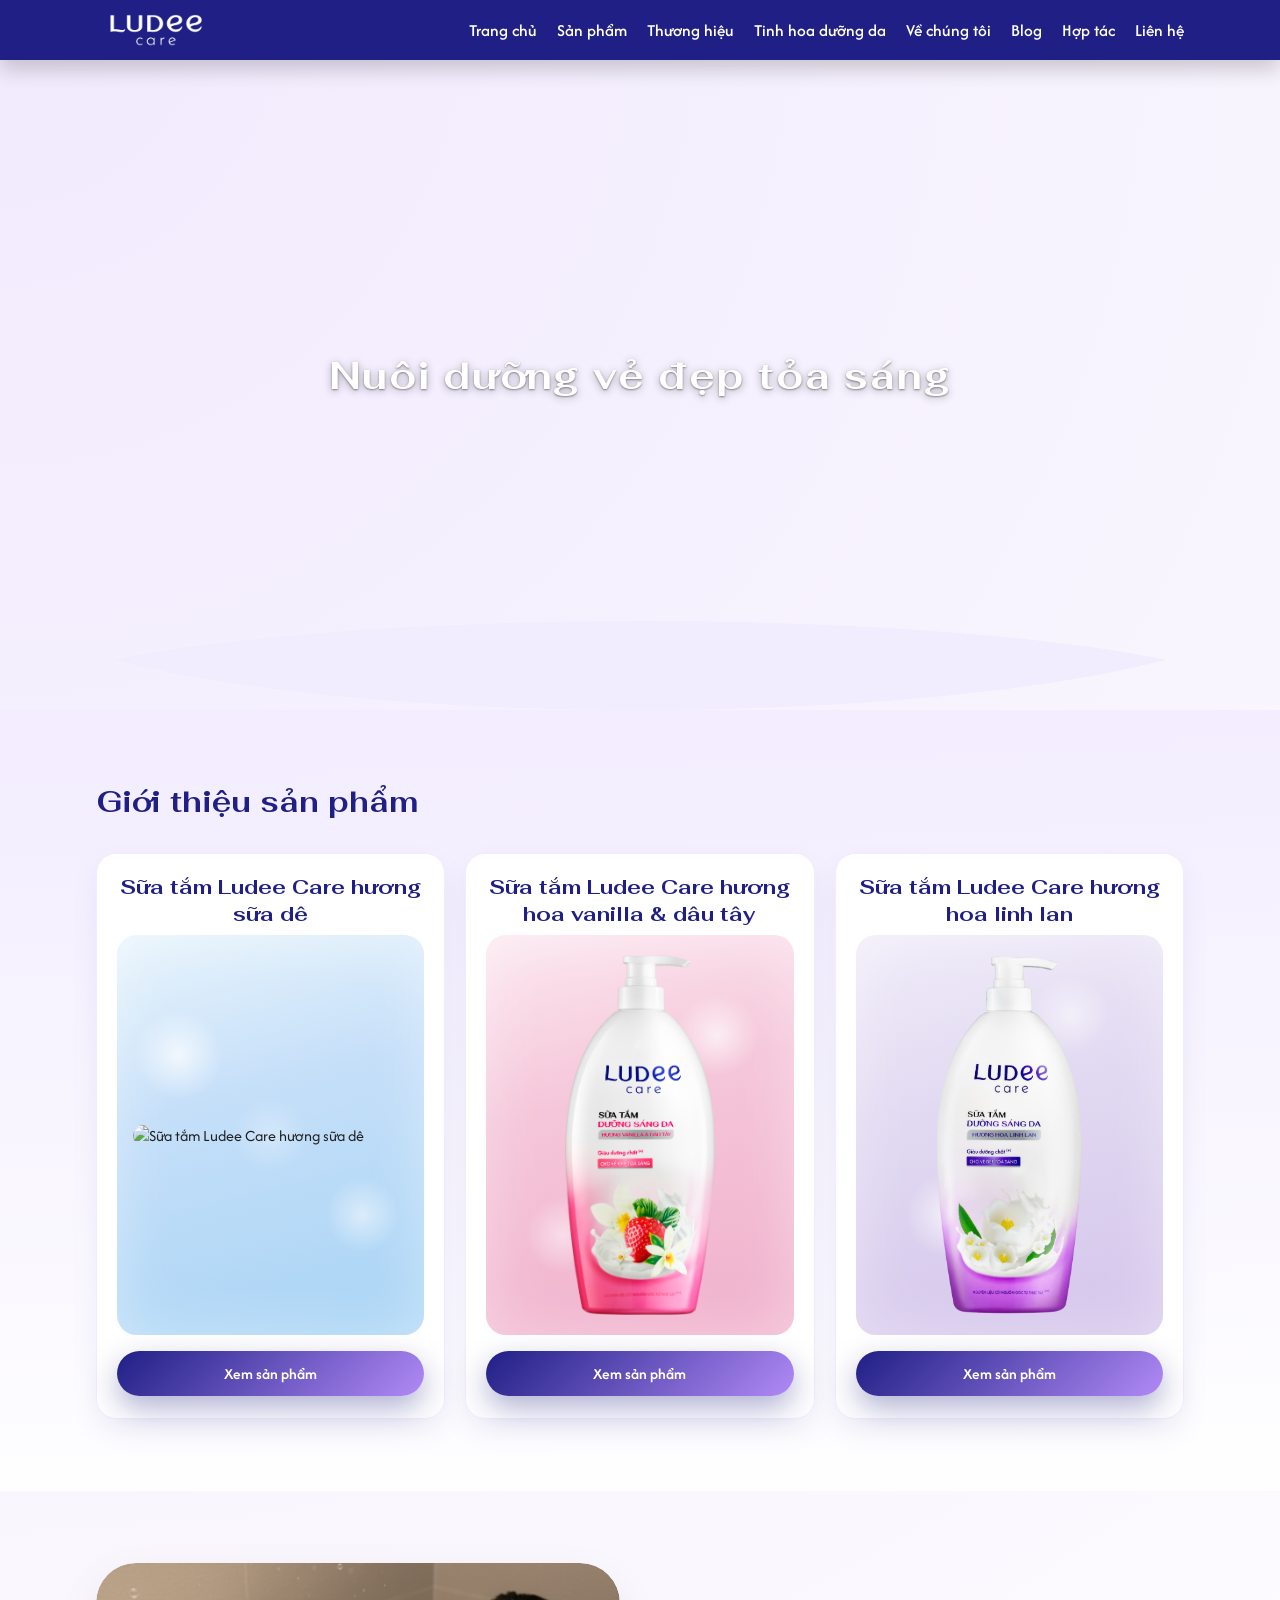
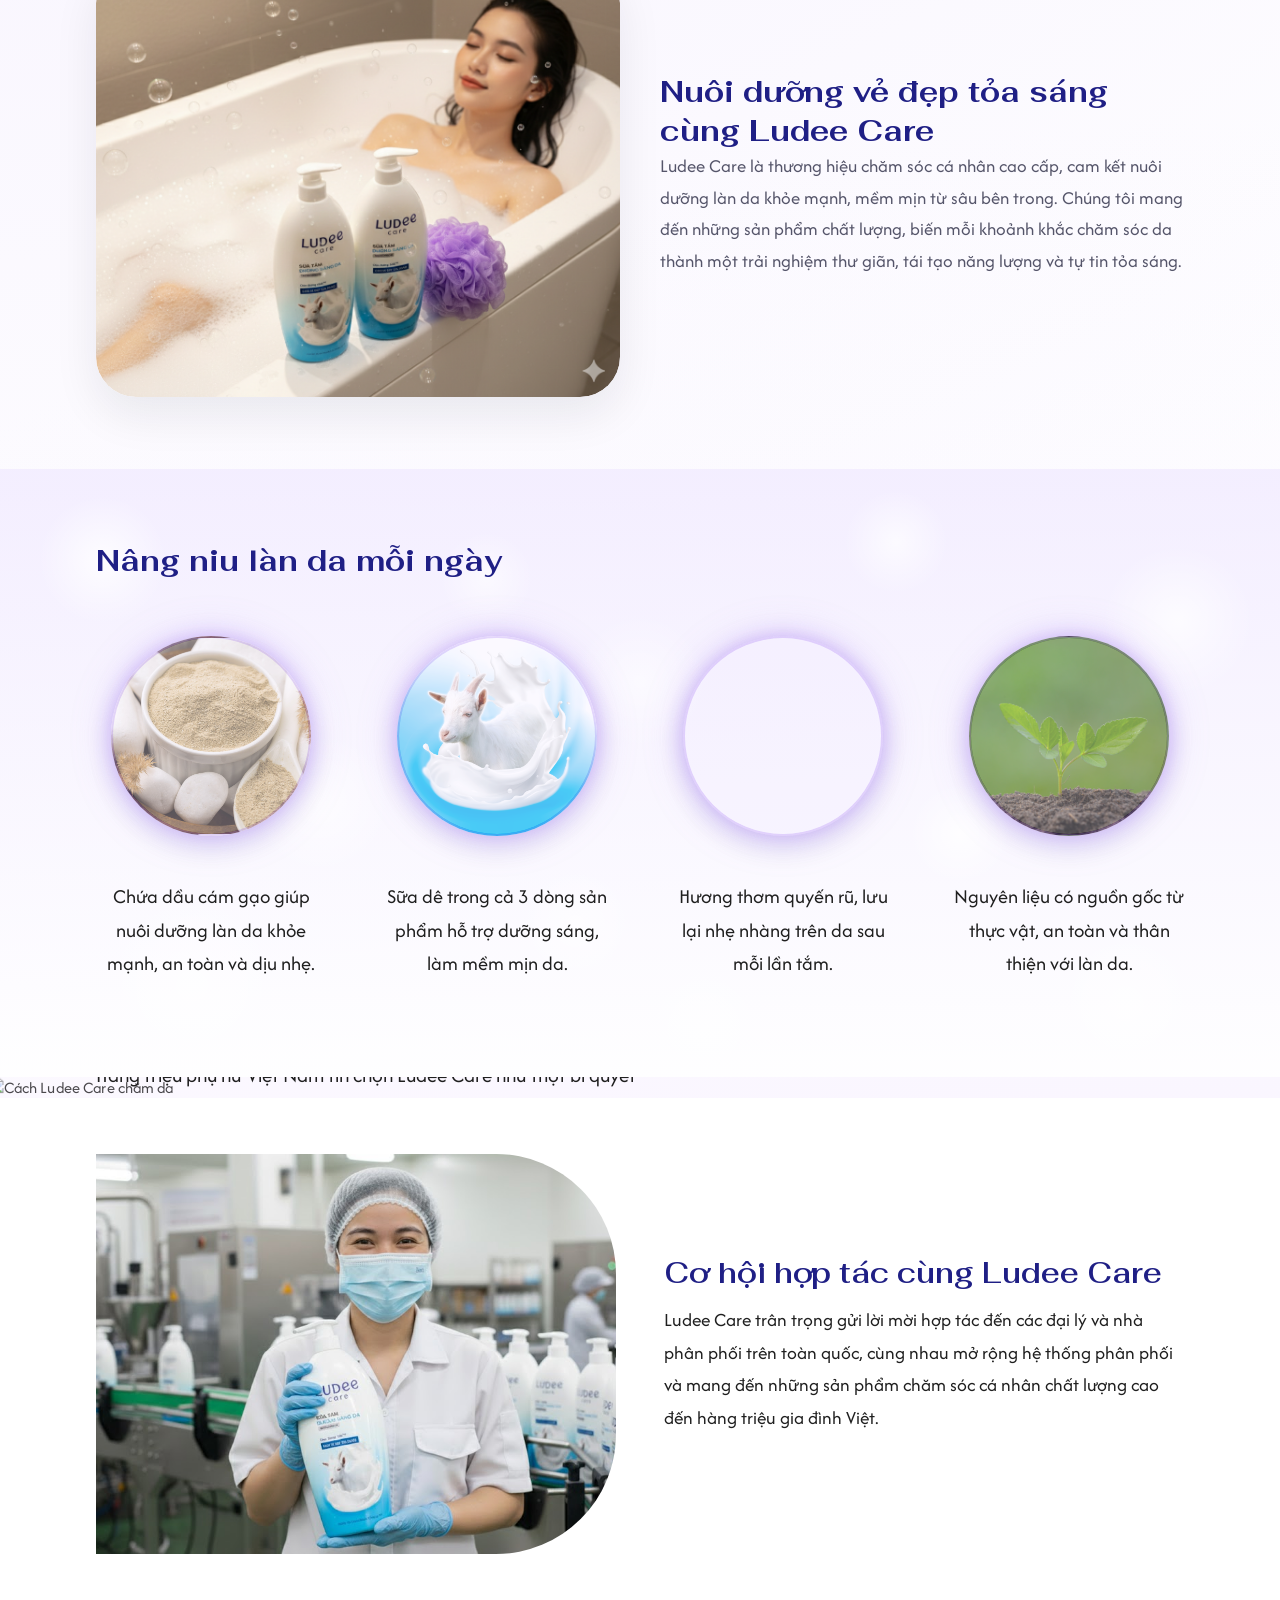
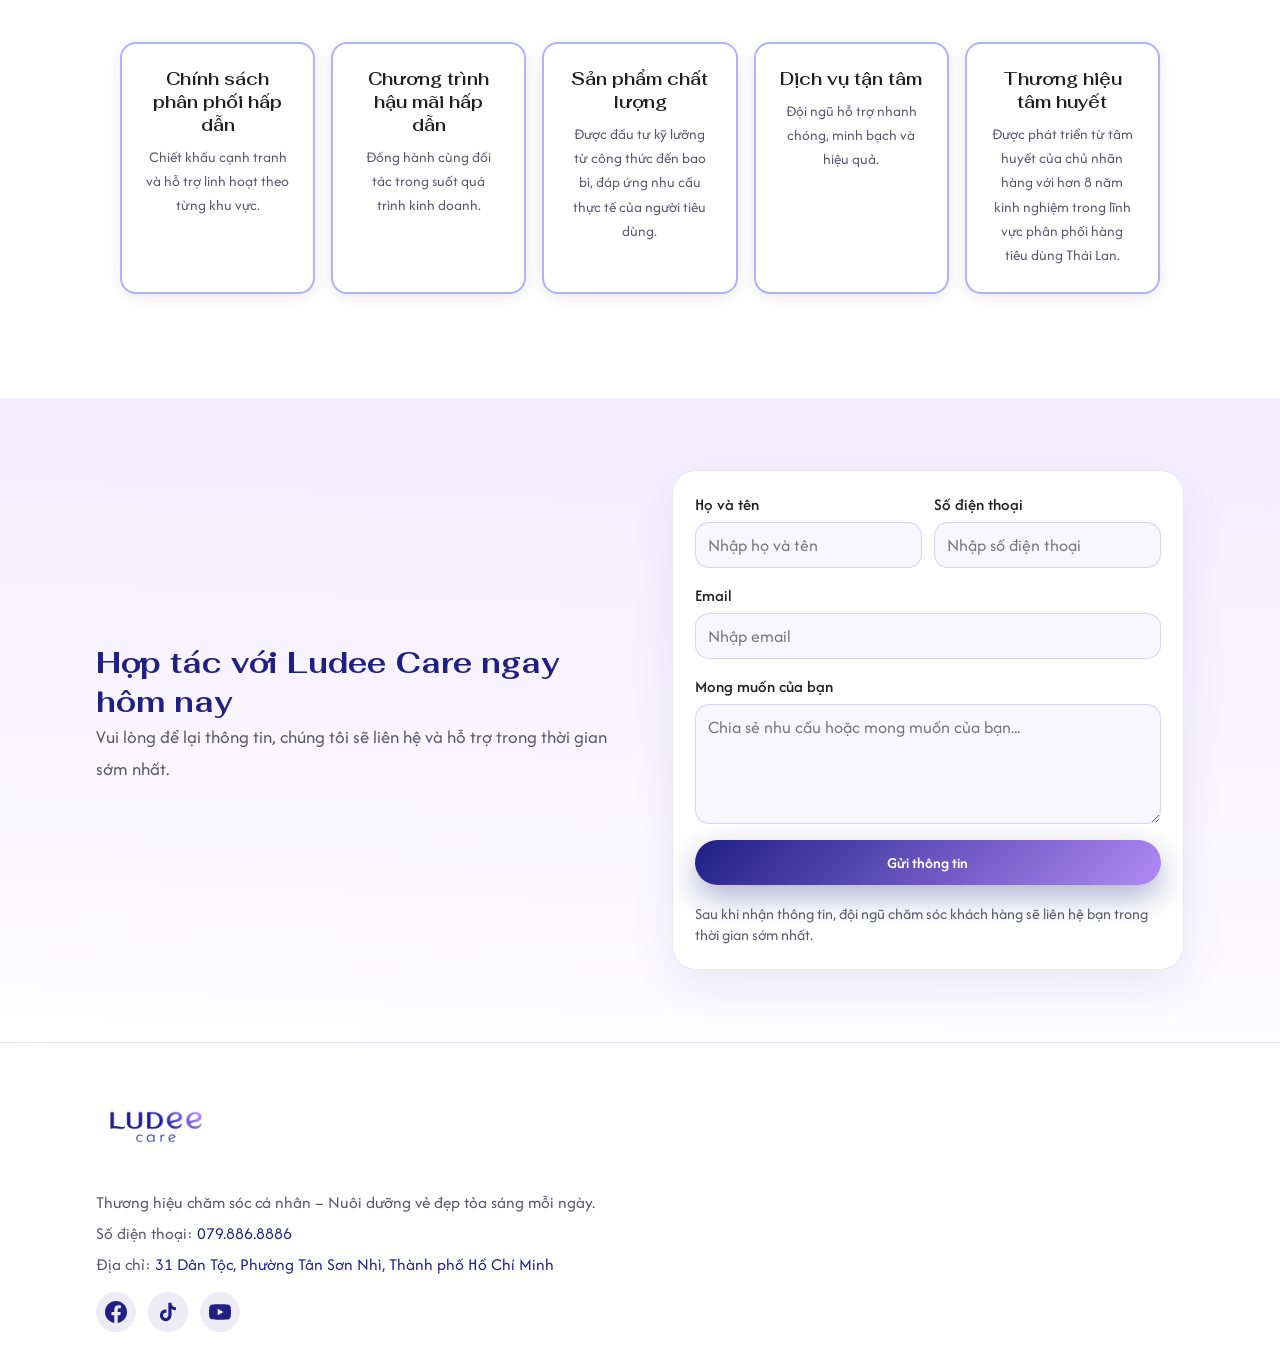
==== commit 619fc3e8: "Add blog section and publish linh lan product with updated imagery. Includes blog listing with thumb" ====
--- a/index.html
+++ b/index.html
@@ -48,6 +48,7 @@
           <a href="#story" class="site-nav__link">Thương hiệu</a>
           <a href="#benefits" class="site-nav__link">Tinh hoa dưỡng da</a>
           <a href="/ve-chung-toi" class="site-nav__link">Về chúng tôi</a>
+          <a href="/blog/" class="site-nav__link">Blog</a>
           <a href="#beauty-secret" class="site-nav__link">Hợp tác</a>
           <a href="#contact" class="site-nav__link">Liên hệ</a>
         </nav>
@@ -58,6 +59,7 @@
         <a href="#story" class="site-nav__dropdown-link">Thương hiệu</a>
         <a href="#benefits" class="site-nav__dropdown-link">Tinh hoa dưỡng da</a>
         <a href="/ve-chung-toi" class="site-nav__dropdown-link">Về chúng tôi</a>
+        <a href="/blog/" class="site-nav__dropdown-link">Blog</a>
         <a href="#beauty-secret" class="site-nav__dropdown-link">Hợp tác</a>
         <a href="#contact" class="site-nav__dropdown-link">Liên hệ</a>
       </div>
@@ -119,7 +121,7 @@
               <div class="product__img-wrap product__img-wrap--lavender">
                 <img
                   class="product__img"
-                  src="Hinh anh/Hinh san pham/Cat backgound/Linh lan.png"
+                  src="Hinh anh/Hinh san pham chup/ludee tim.png"
                   alt="Sữa tắm Ludee Care hương hoa linh lan"
                 />
               </div>
@@ -437,7 +439,10 @@
           },
           3: {
             title: "Sữa tắm Ludee Care hương hoa linh lan",
-            img: "Hinh anh/Hinh san pham/Cat backgound/Linh lan.png",
+            img: "Hinh anh/Hinh san pham chup/ludee tim.png",
+            images: [
+              "Hinh anh/Hinh san pham chup/ludee tim.png"
+            ],
             desc: "Hương hoa linh lan thanh khiết giúp đánh thức các giác quan, mang lại trải nghiệm tắm nhẹ nhàng, thư thái và sang trọng.",
             usage: "Sữa tắm dưỡng sáng da LUDEE CARE nhẹ nhàng làm sạch bụi bẩn và mồ hôi trên da. Công thức chứa dầu cám gạo kết hợp cùng Hydroxyethyl Urea, Allantoin, PPG-3 Caprylyl Ether và Polyquaternium-7 giúp dưỡng ẩm, làm dịu, nuôi dưỡng làn da mềm mịn, đàn hồi và sáng khỏe mỗi ngày. Hương thơm quyến rũ lan tỏa trên da, mang đến cảm giác thư giãn và dễ chịu sau mỗi lần tắm."
           }
--- a/styles.css
+++ b/styles.css
@@ -588,6 +588,11 @@
   max-height: 360px;
 }
 
+/* Match product 3 image scale with products 1 & 2 */
+.product__img-wrap--lavender .product__img {
+  max-height: 360px;
+}
+
 .product--coming-soon .product__img {
   filter: blur(3px);
   opacity: 0.75;
@@ -1429,3 +1434,177 @@
   }
 }
 
+/* Blog */
+.blog-page .blog-hero {
+  padding: 56px 0 32px;
+}
+
+.blog-page .blog-hero .section__title {
+  text-align: center;
+  margin-bottom: 8px;
+}
+
+.blog-page .blog-hero .section__text {
+  text-align: center;
+  max-width: 640px;
+  margin-inline: auto;
+}
+
+.blog-list {
+  display: grid;
+  grid-template-columns: repeat(auto-fill, minmax(300px, 1fr));
+  gap: 28px;
+}
+
+.blog-card {
+  display: flex;
+  flex-direction: column;
+  padding: 0;
+  overflow: hidden;
+  border-radius: 20px;
+  background: #ffffff;
+  box-shadow: var(--shadow-soft);
+  text-decoration: none;
+  color: inherit;
+  transition: transform 0.2s ease, box-shadow 0.2s ease;
+}
+
+.blog-card:hover {
+  transform: translateY(-4px);
+  box-shadow: 0 22px 50px rgba(16, 24, 40, 0.12);
+}
+
+.blog-card__thumb-wrap {
+  position: relative;
+  aspect-ratio: 16 / 10;
+  overflow: hidden;
+  background: linear-gradient(145deg, #f4f0fa 0%, #ebe4f4 100%);
+}
+
+.blog-card__thumb {
+  width: 100%;
+  height: 100%;
+  object-fit: cover;
+  transition: transform 0.4s ease;
+}
+
+.blog-card:hover .blog-card__thumb {
+  transform: scale(1.05);
+}
+
+.blog-card__body {
+  display: flex;
+  flex-direction: column;
+  flex: 1;
+  padding: 20px 22px 22px;
+}
+
+.blog-card__title {
+  font-family: "Fahkwang", system-ui, sans-serif;
+  font-size: 1.12rem;
+  font-weight: 600;
+  color: var(--color-primary);
+  margin: 0 0 12px;
+  line-height: 1.35;
+}
+
+.blog-card__excerpt {
+  margin: 0;
+  font-size: 0.98rem;
+  line-height: 1.65;
+  color: var(--color-text-soft);
+}
+
+.blog-card__meta {
+  margin-top: auto;
+  padding-top: 14px;
+  font-size: 0.85rem;
+  color: #7a7a8c;
+}
+
+.blog-post {
+  padding-bottom: 72px;
+}
+
+.blog-post article {
+  max-width: 720px;
+  margin: 0 auto;
+  padding: 0 16px;
+}
+
+.blog-post__title {
+  font-family: "Fahkwang", system-ui, sans-serif;
+  font-size: clamp(1.35rem, 4vw, 2rem);
+  font-weight: 600;
+  color: var(--color-primary);
+  margin: 0 0 10px;
+  line-height: 1.25;
+}
+
+.blog-post__meta {
+  font-size: 0.92rem;
+  color: var(--color-text-soft);
+  margin-bottom: 28px;
+}
+
+.blog-post h2 {
+  font-family: "Fahkwang", system-ui, sans-serif;
+  font-size: 1.2rem;
+  font-weight: 600;
+  color: var(--color-primary);
+  margin: 32px 0 12px;
+}
+
+.blog-post p,
+.blog-post li {
+  font-size: 1.05rem;
+  line-height: 1.75;
+  color: var(--color-text);
+}
+
+.blog-post ul {
+  padding-left: 22px;
+  margin: 12px 0 20px;
+}
+
+.blog-post ol {
+  padding-left: 22px;
+  margin: 12px 0 20px;
+}
+
+.blog-post figure.blog-post__figure {
+  margin: 28px 0;
+  border-radius: 16px;
+  overflow: hidden;
+  box-shadow: 0 12px 36px rgba(16, 24, 40, 0.1);
+  background: #f7f4fb;
+}
+
+.blog-post figure.blog-post__figure img {
+  width: 100%;
+  height: auto;
+  display: block;
+  vertical-align: middle;
+}
+
+.blog-post figcaption {
+  font-size: 0.9rem;
+  line-height: 1.5;
+  color: var(--color-text-soft);
+  padding: 12px 16px 16px;
+  text-align: center;
+  background: #fff;
+}
+
+.blog-back {
+  display: inline-block;
+  margin-bottom: 20px;
+  font-weight: 600;
+  color: var(--color-primary);
+  text-decoration: none;
+}
+
+.blog-back:hover {
+  text-decoration: underline;
+}
+
